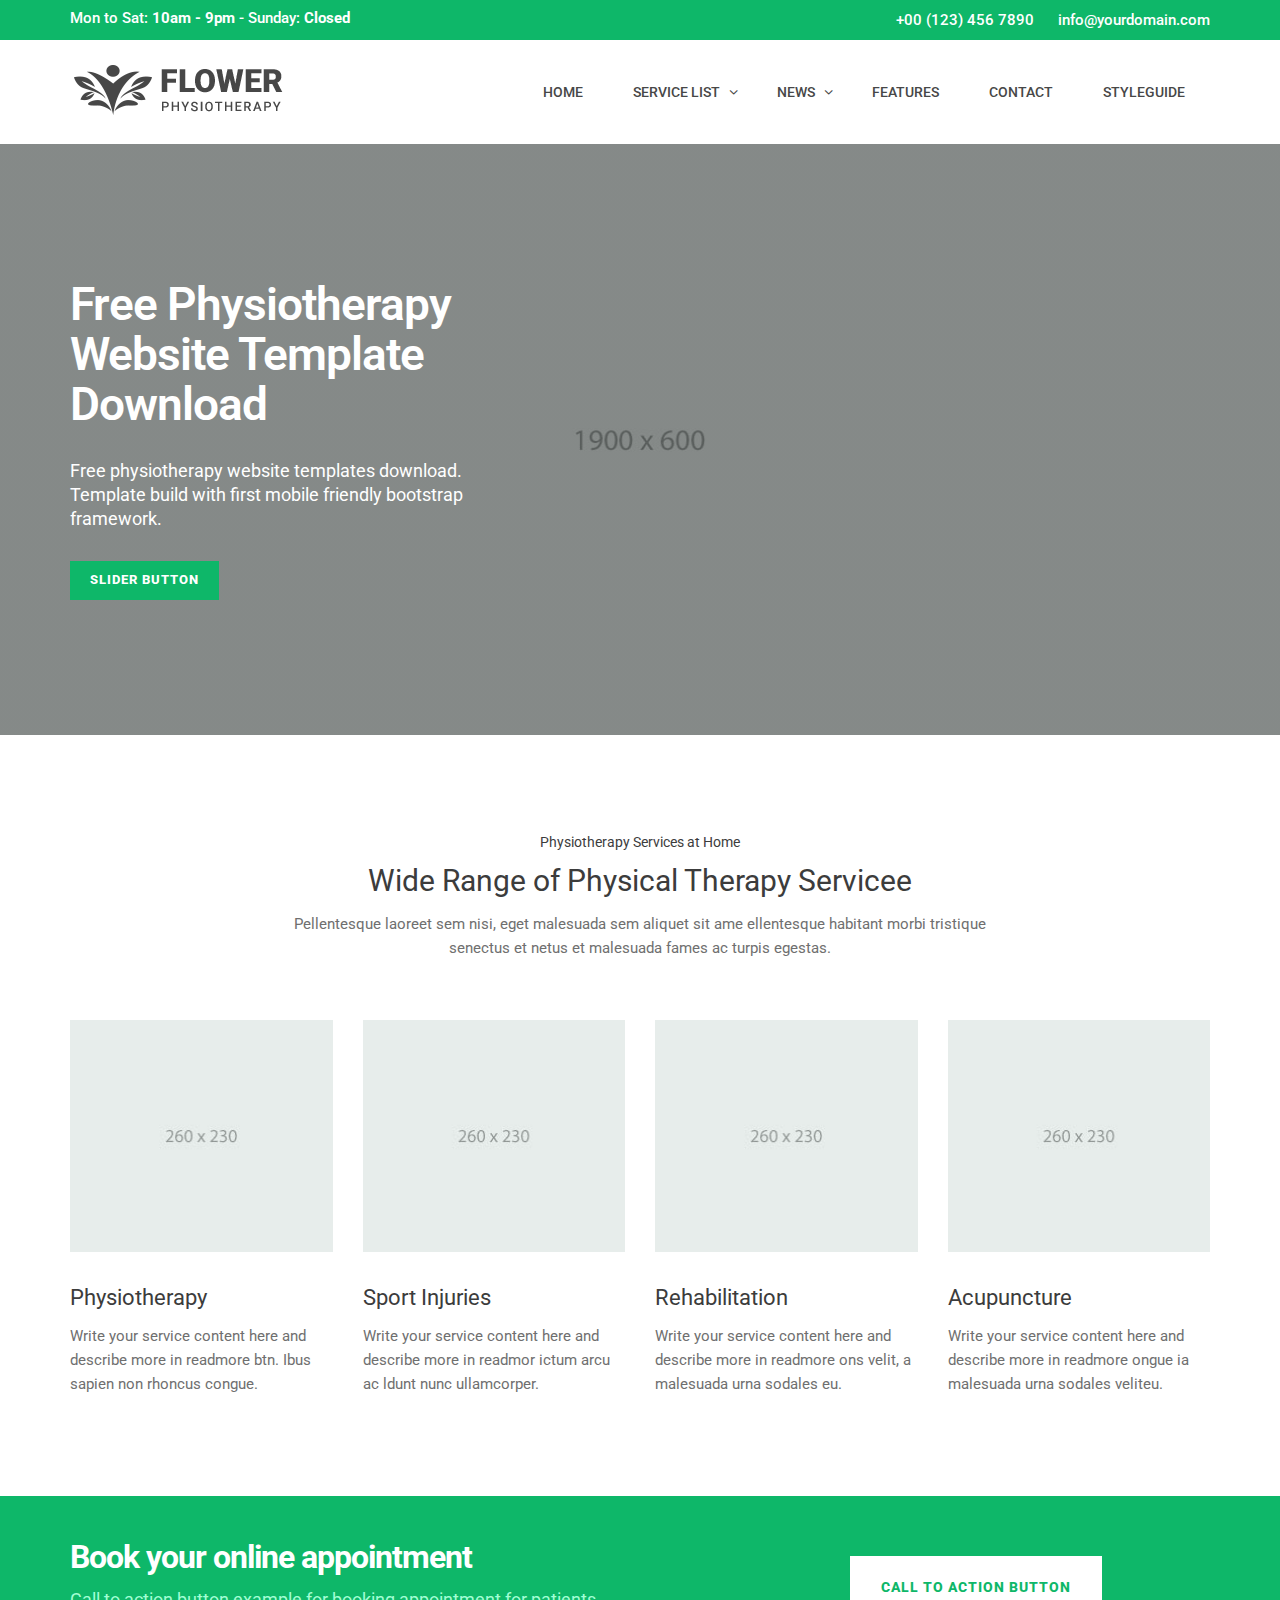
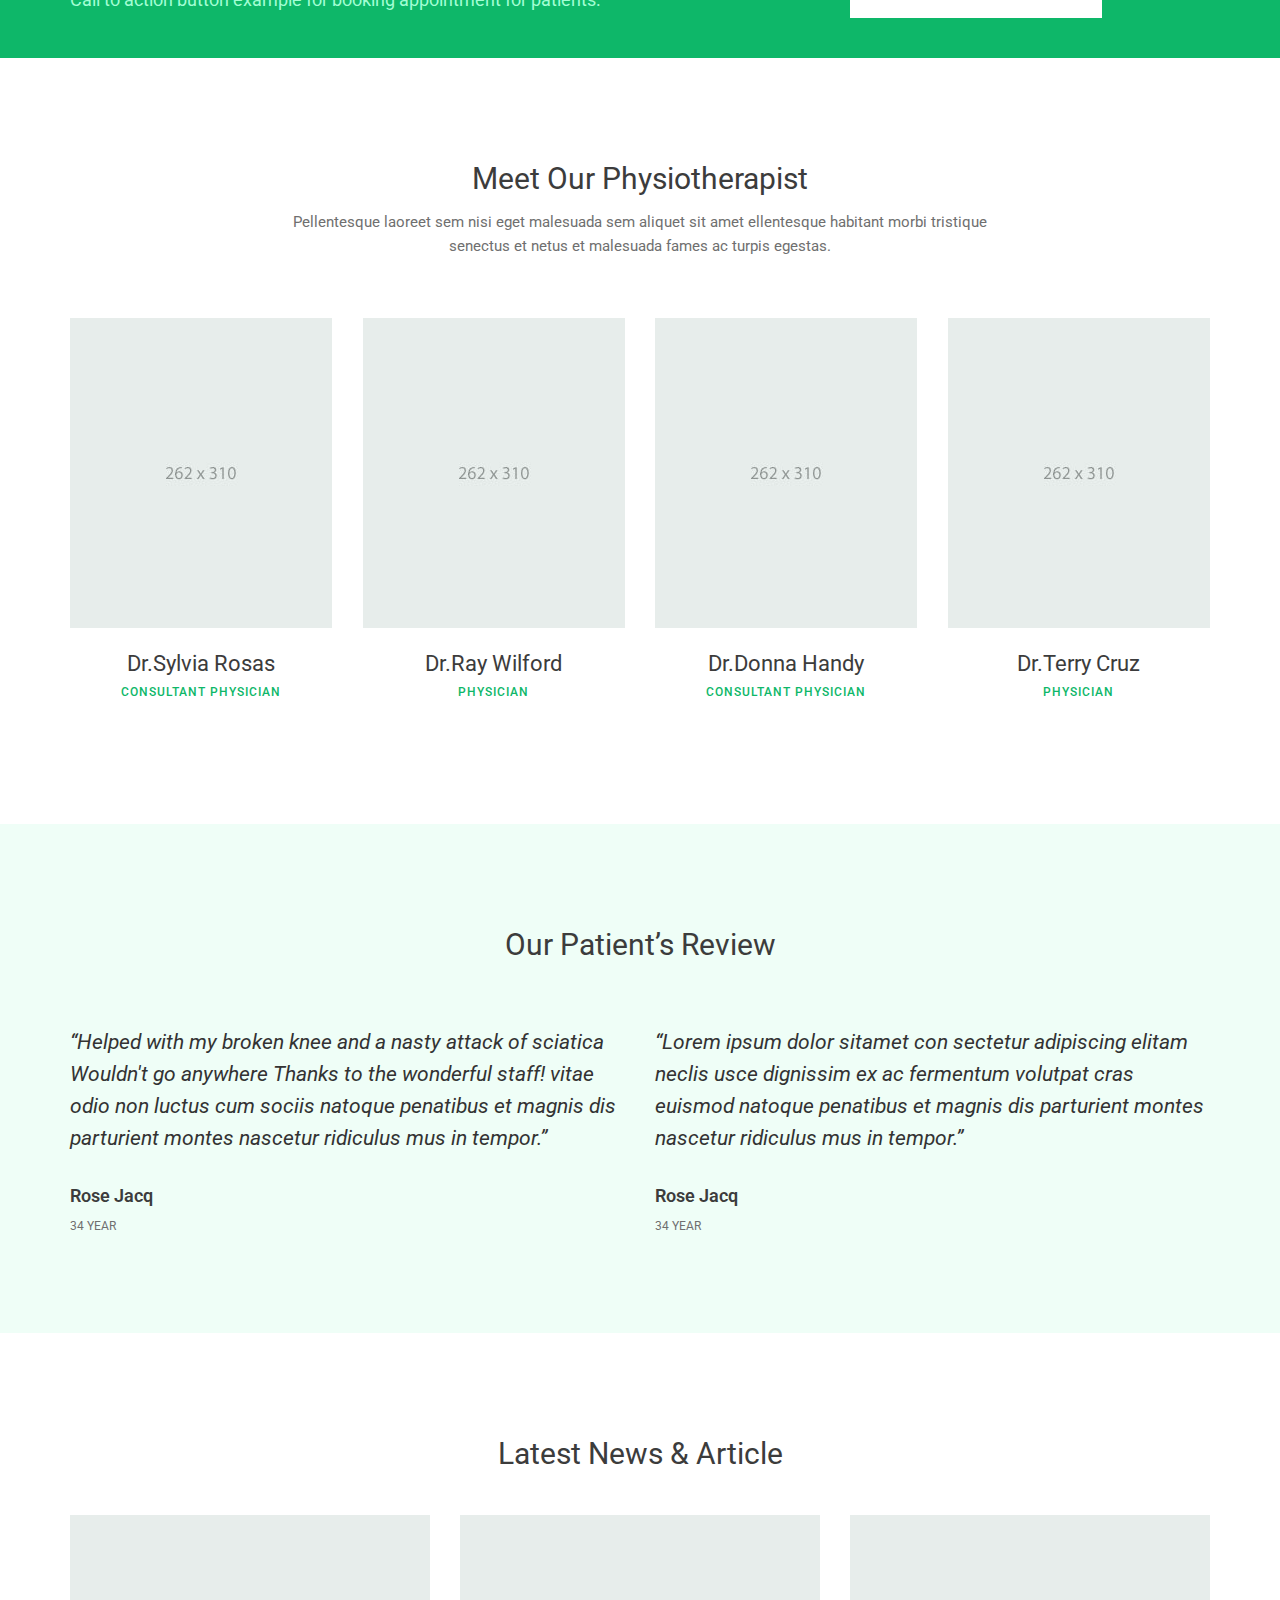
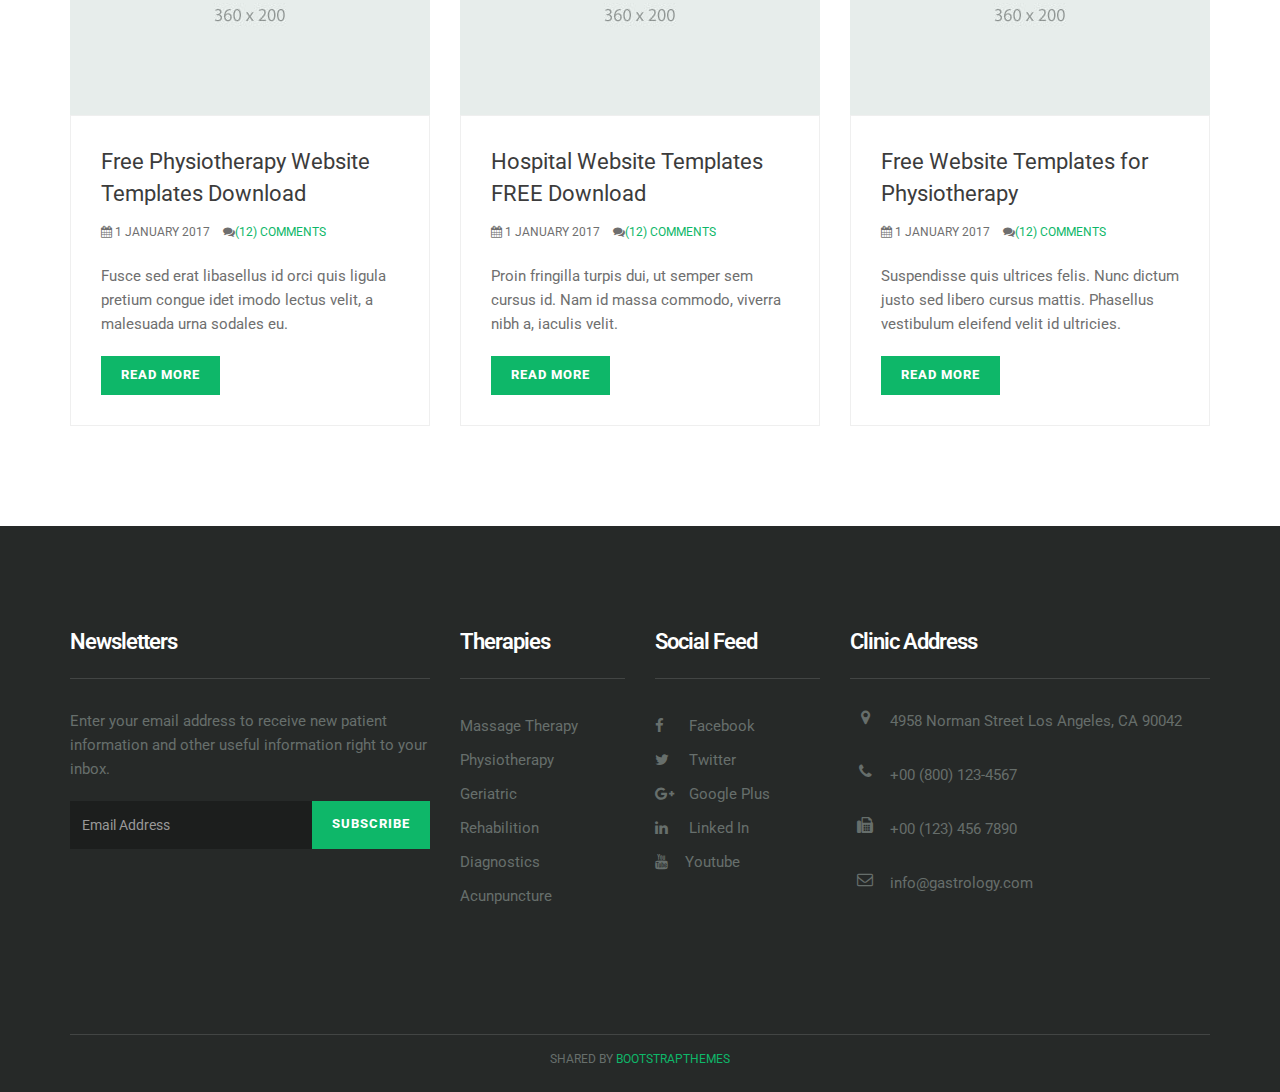
==== index.html @ da72322b "Initial commit" ====
<!DOCTYPE html>
<html lang="en">

<head>
    <meta charset="utf-8">
    <meta http-equiv="X-UA-Compatible" content="IE=edge">
    <meta name="viewport" content="width=device-width, initial-scale=1">
    <!-- The above 3 meta tags *must* come first in the head; any other head content must come *after* these tags -->
    <meta name="description" content="Flower is free physiotherapy website template that perfectly designed for therapy center, physical therapy program courses, physiotherapy clinic and physician.">
    <meta name="keywords" content="best free website templates, html5 template, free responsive website templates,website layout,html5 website templates,template for website design, medical HTML5 templates">
    <title>Flower | Free Physiotherapy Website Template Download</title>
    <!-- Bootstrap -->
    <link href="css/bootstrap.min.css" rel="stylesheet">
    <!-- Google Fonts -->
    <link href="https://fonts.googleapis.com/css?family=Roboto:300,300i,400,400i,500,500i,700,700i" rel="stylesheet">
    <!-- Font Awesome -->
    <link href="css/font-awesome.min.css" rel="stylesheet">
    <!-- Style -->
    <link href="css/style.css" rel="stylesheet">
    <!-- HTML5 shim and Respond.js for IE8 support of HTML5 elements and media queries -->
    <!-- WARNING: Respond.js doesn't work if you view the page via file:// -->
    <!--[if lt IE 9]>
      <script src="https://oss.maxcdn.com/html5shiv/3.7.3/html5shiv.min.js"></script>
      <script src="https://oss.maxcdn.com/respond/1.4.2/respond.min.js"></script>
    <![endif]-->
</head>
 

<body>
    <div class="header-top">
        <!-- header-top-->
        <div class="container">
            <div class="row">
                <div class="col-lg-4 col-md-4 col-sm-4 col-xs-12">
                    <span class="text-block time-block">  
                                <span class="time-text">Mon to Sat: <strong>10am - 9pm</strong> - Sunday: <strong>Closed</strong></span>
                    </span>
                </div>
                <div class="col-lg-8 col-md-8 col-sm-8  col-xs-12">
                    <div class="top-text">
                        <span class="text-block call-block"> 
                               <span class="call-no">+00 (123) 456 7890</span>
                        </span>
                        <span class="text-block mail-block hidden-xs hidden-sm">  
                                <span class="mail-text">info@yourdomain.com</span>
                        </span>
                    </div>
                </div>
            </div>
        </div>
    </div>
    <div class="header">
        <div class="container">
            <div class="row">
                <div class="col-lg-4 col-md-4 col-sm-12 col-xs-12">
                    <a href="#"><img src="images/logo.png" alt=""></a>
                </div>
                <div class="col-lg-8 col-md-4 col-sm-12 col-xs-12">
                     <div class="navigation">
                        <div id="navigation">
                            <ul>
                                <li class="active"><a href="index.html" title="Home">Home</a></li>
                               
                                <li class="has-sub"><a href="service-list.html" title="Service List">Service List</a>
                                    <ul>
                                        <li><a href="service-list.html" title="Service List">Service List</a></li>
                                        <li><a href="service-detail.html" title="Service Detail">Service Detail</a></li>
                                    </ul>
                                </li>
                                <li class="has-sub"><a href="blog-default.html" title="Blog">News</a>
                                    <ul>
                                        <li><a href="blog-default.html" title="Blog" >Blog Default</a></li>
                                        <li><a href="blog-single.html" title="Blog Single" >Blog Single</a></li>
                                    </ul>
                                </li>
                                 <li><a href="#" title="Features">Features</a></li>
                                <li><a href="contact.html" title="Contact Us">Contact</a> </li>
                                <li><a href="styleguide.html" title="Styleguide">styleguide</a> </li>
                            </ul>
                        </div>
                    </div>

                </div>
            </div>
        </div>
    </div>
    <div class="hero-section">
        <div class="container">
            <div class="row">
                <div class="col-md-5">
                    <h1 class="hero-title">Free Physiotherapy Website Template Download</h1>
                    <p class="hero-text">Free physiotherapy website templates download. Template build with first mobile friendly bootstrap framework.
                    </p>
                    <a href="#" class="btn btn-default">Slider Button</a>
                </div>
            </div>
        </div>
    </div>
    <div class="space-medium">
        <div class="container">
            <div class="row">
                <div class="col-md-offset-2 col-md-8">
                    <div class="mb60 text-center section-title">
                        <!-- section title start-->
                        <h5>Physiotherapy Services at Home</h5>
                        <h1>Wide Range of Physical Therapy Servicee</h1>
                        <p>Pellentesque laoreet sem nisi, eget malesuada sem aliquet sit ame ellentesque habitant morbi tristique senectus et netus et malesuada fames ac turpis egestas.</p>
                    </div>
                    <!-- /.section title start-->
                </div>
            </div>
            <div class="row">
                <div class="col-lg-3 col-md-3 col-sm-6 col-xs-12">
                    <div class="service-block">
                        <!-- service block -->
                        <div class="service-img mb20">
                            <!-- service img -->
                            <a href="#"><img src="images/service-1.jpg" alt="" class="img-responsive"></a>
                        </div>
                        <!-- service img -->
                        <div class="service-content">
                            <!-- service content -->
                            <h2><a href="#" class="title">Physiotherapy</a></h2>
                            <p>Write your service content here and describe more in readmore btn. Ibus sapien non rhoncus congue.</p>
                        </div>
                        <!-- service content -->
                    </div>
                    <!-- /.service block -->
                </div>
                <div class="col-lg-3 col-md-3 col-sm-6 col-xs-12">
                    <div class="service-block">
                        <!-- service block -->
                        <div class="service-img mb20">
                            <!-- service img -->
                            <a href="#"><img src="images/service-2.jpg" alt="" class="img-responsive"></a>
                        </div>
                        <!-- service img -->
                        <div class="service-content">
                            <!-- service content -->
                            <h2><a href="#" class="title">Sport Injuries</a></h2>
                            <p>Write your service content here and describe more in readmor ictum arcu ac ldunt nunc ullamcorper. </p>
                        </div>
                        <!-- service content -->
                    </div>
                    <!-- /.service block -->
                </div>
                <div class="col-lg-3 col-md-3 col-sm-6 col-xs-12">
                    <div class="service-block">
                        <!-- service block -->
                        <div class="service-img mb20">
                            <!-- service img -->
                            <a href="#"><img src="images/service-3.jpg" alt="" class="img-responsive"></a>
                        </div>
                        <!-- service img -->
                        <div class="service-content">
                            <!-- service content -->
                            <h2><a href="#" class="title">Rehabilitation</a></h2>
                            <p>Write your service content here and describe more in readmore ons velit, a malesuada urna sodales eu.</p>
                        </div>
                        <!-- service content -->
                    </div>
                    <!-- /.service block -->
                </div>
                <div class="col-lg-3 col-md-3 col-sm-6 col-xs-12">
                    <div class="service-block">
                        <!-- service block -->
                        <div class="service-img mb20">
                            <!-- service img -->
                            <a href="#"><img src="images/service-4.jpg" alt="" class="img-responsive"></a>
                        </div>
                        <!-- service img -->
                        <div class="service-content">
                            <!-- service content -->
                            <h2><a href="#" class="title">Acupuncture</a></h2>
                            <p>Write your service content here and describe more in readmore ongue ia malesuada urna sodales veliteu.</p>
                        </div>
                        <!-- service content -->
                    </div>
                    <!-- /.service block -->
                </div>
            </div>
        </div>
    </div>
    <div class="space-small bg-primary">
        <!-- call to action -->
        <div class="container">
            <div class="row">
                <div class="col-lg-8 col-sm-8 col-md-8 col-xs-12">
                    <h1 class="cta-title">Book your online appointment</h1>
                    <p class="cta-text"> Call to action button example for booking appointment for patients.</p>
                </div>
                <div class="col-lg-4 col-sm-4 col-md-4 col-xs-12">
                    <a href="#" class="btn btn-white btn-lg mt20">Call to action Button</a>
                </div>
            </div>
        </div>
    </div>
    <!-- /.call to action -->
    <div class="space-medium">
        <div class="container">
            <div class="row">
                <div class="col-lg-offset-2 col-lg-8 col-md-offset-2 col-md-8 col-sm-12 col-xs-12">
                    <div class="section-title mb60 text-center">
                        <!-- section title start-->
                        <h1>Meet Our Physiotherapist</h1>
                        <p>Pellentesque laoreet sem nisi eget malesuada sem aliquet sit amet ellentesque habitant morbi tristique senectus et netus et malesuada fames ac turpis egestas.</p>
                    </div>
                    <!-- /.section title end-->
                </div>
            </div>
            <div class="row">
                <div class="col-lg-3 col-sm-3 col-sm-6 col-xs-12">
                    <div class="team-block">
                        <!-- team block start-->
                        <div class="team-img"><img src="images/team-1.jpg"></div>
                        <div class="team-content">
                            <h2 class="team-title">Dr.Sylvia Rosas</h2>
                            <div class="team-meta"><span class="team-designation">Consultant Physician</span></div>
                        </div>
                    </div>
                    <!-- team block end -->
                </div>
                <div class="col-lg-3 col-sm-3 col-sm-6 col-xs-12">
                    <div class="team-block">
                        <!-- team block start-->
                        <div class="team-img"><img src="images/team-2.jpg"></div>
                        <div class="team-content">
                            <h2 class="team-title">Dr.Ray Wilford</h2>
                            <div class="team-meta"><span class="team-designation">Physician</span></div>
                        </div>
                    </div>
                    <!-- team block end -->
                </div>
                <div class="col-lg-3 col-sm-3 col-sm-6 col-xs-12">
                    <div class="team-block">
                        <!-- team block start-->
                        <div class="team-img"><img src="images/team-3.jpg"></div>
                        <div class="team-content">
                            <h2 class="team-title">Dr.Donna Handy</h2>
                            <div class="team-meta"><span class="team-designation">Consultant Physician</span></div>
                        </div>
                    </div>
                    <!-- team block end -->
                </div>
                <div class="col-lg-3 col-sm-3 col-sm-6 col-xs-12">
                    <div class="team-block">
                        <!-- team block start-->
                        <div class="team-img"><img src="images/team-4.jpg"></div>
                        <div class="team-content">
                            <h2 class="team-title">Dr.Terry Cruz</h2>
                            <div class="team-meta"><span class="team-designation">Physician</span></div>
                        </div>
                    </div>
                    <!-- team block end -->
                </div>
            </div>
        </div>
    </div>
    <div class="space-medium bg-default">
        <div class="container">
            <div class="row">
                <div class="col-lg-offset-2 col-lg-8 col-md-offset-2 col-md-8 col-sm-12 col-xs-12">
                    <div class="section-title mb60 text-center">
                        <!-- section title start-->
                        <h1>Our Patient’s Review</h1>
                    </div>
                    <!-- /.section title start-->
                </div>
            </div>
            <div class="row">
                <div class="col-lg-6 col-md-6 col-sm-6 col-xs-12">
                    <div class="testimonial-block">
                        <!-- testimonial block -->
                        <div class="testimonial-content">
                            <p class="testimonial-text">“Helped with my broken knee and a nasty attack of sciatica Wouldn't go anywhere Thanks to the wonderful staff! vitae odio non luctus cum sociis natoque penatibus et magnis dis parturient montes nascetur ridiculus mus in tempor.”</p>
                        </div>
                        <div class="testimonial-info">
                            <h4 class="testimonial-name">Rose Jacq</h4>
                            <span class="testimonial-meta">34 Year</span>
                        </div>
                    </div>
                    <!--/. testimonial block -->
                </div>
                <div class="col-lg-6 col-md-6 col-sm-6 col-xs-12">
                    <div class="testimonial-block">
                        <!-- testimonial block -->
                        <div class="testimonial-content">
                            <p class="testimonial-text">“Lorem ipsum dolor sitamet con sectetur adipiscing elitam neclis usce dignissim ex ac fermentum volutpat cras euismod natoque penatibus et magnis dis parturient montes nascetur ridiculus mus in tempor.”</p>
                        </div>
                        <div class="testimonial-info">
                            <h4 class="testimonial-name">Rose Jacq</h4>
                            <span class="testimonial-meta">34 Year</span>
                        </div>
                    </div>
                    <!--/. testimonial block -->
                </div>
            </div>
        </div>
    </div>
    <div class="space-medium">
        <div class="container">
            <div class="row">
                <div class="col-lg-offset-2 col-lg-8 col-md-offset-2 col-md-8 col-sm-12 col-xs-12">
                    <div class="section-title mb40 text-center">
                        <!-- section title start-->
                        <h1>Latest News &amp; Article</h1>
                    </div>
                    <!-- /.section title start-->
                </div>
            </div>
            <div class="row">
                <div class="col-lg-4 col-md-4 col-sm-6 col-xs-12">
                    <div class="post-block">
                        <!-- post block -->
                        <div class="post-img">
                            <a href="#"><img src="images/post-img.jpg" alt="" class="img-responsive"></a>
                        </div>
                        <div class="post-content">
                            <h2><a href="#" class="title"> Free Physiotherapy Website Templates Download</a></h2>
                            <p class="meta"> <span class="meta-date"><i class="fa fa-calendar"></i> 1 January 2017</span> <span class="meta-comment"><i class="fa fa-comments"></i><a href="#">(12) Comments</a></span> </p>
                            <p>Fusce sed erat libasellus id orci quis ligula pretium congue idet imodo lectus velit, a malesuada urna sodales eu.</p>
                            <a href="#" class="btn btn-default">Read More</a> </div>
                    </div>
                    <!-- /.post block -->
                </div>
                <div class="col-lg-4 col-md-4 col-sm-6 col-xs-12">
                    <div class="post-block">
                        <!-- post block -->
                        <div class="post-img">
                            <a href="#"><img src="images/post-img-1.jpg" alt="" class="img-responsive"></a>
                        </div>
                        <div class="post-content">
                            <h2><a href="#" class="title"> Hospital Website Templates FREE Download</a></h2>
                            <p class="meta"> <span class="meta-date"><i class="fa fa-calendar"></i> 1 January 2017</span> <span class="meta-comment"><i class="fa fa-comments"></i><a href="#">(12) Comments</a></span> </p>
                            <p>Proin fringilla turpis dui, ut semper sem cursus id. Nam id massa commodo, viverra nibh a, iaculis velit.</p>
                            <a href="#" class="btn btn-default">Read More</a> </div>
                    </div>
                    <!-- /.post block -->
                </div>
                <div class="col-lg-4 col-md-4 col-sm-6 col-xs-12">
                    <div class="post-block">
                        <!-- post block -->
                        <div class="post-img">
                            <a href="#"><img src="images/post-img-2.jpg" alt="" class="img-responsive"></a>
                        </div>
                        <div class="post-content">
                            <h2><a href="#" class="title"> Free Website Templates for Physiotherapy</a></h2>
                            <p class="meta"> <span class="meta-date"><i class="fa fa-calendar"></i> 1 January 2017</span> <span class="meta-comment"><i class="fa fa-comments"></i><a href="#">(12) Comments</a></span> </p>
                            <p>Suspendisse quis ultrices felis. Nunc dictum justo sed libero cursus mattis. Phasellus vestibulum eleifend velit id ultricies.
                            </p>
                            <a href="#" class="btn btn-default">Read More</a> </div>
                    </div>
                    <!-- /.post block -->
                </div>
            </div>
        </div>
    </div>
    <div class="footer">
        <div class="container">
            <div class="row">
                <div class="col-lg-4 col-md-4 col-sm-6 col-xs-12">
                    <div class="footer-widget widget-newsletter">
                        <h2 class="widget-title">Newsletters</h2>
                        <p>Enter your email address to receive new patient information and other useful information right to your inbox.</p>
                        <div class="input-group">
                            <input type="text" class="form-control" placeholder="Email Address">
                            <span class="input-group-btn">
                            <button class="btn btn-default" type="button">Subscribe</button>
                           </span>
                        </div>
                        <!-- /input-group -->
                    </div>
                </div>
                <div class="col-lg-2 col-md-3 col-sm-2 col-xs-12">
                    <div class="footer-widget">
                        <h2 class="widget-title">Therapies</h2>
                        <ul class="listnone">
                            <li><a href="#">Massage Therapy  </a></li>
                            <li><a href="#">Physiotherapy</a></li>
                            <li><a href="#">Geriatric</a></li>
                            <li><a href="#">Rehabilition</a></li>
                            <li><a href="#">Diagnostics</a></li>
                            <li><a href="#">Acunpuncture</a></li>
                        </ul>
                    </div>
                </div>
                <div class="col-lg-2 col-md-2 col-sm-2 col-xs-12">
                    <div class="footer-widget footer-social">
                        <h2 class="widget-title">Social Feed</h2>
                        <ul class="listnone">
                            <li><a href="#"> <i class="fa fa-facebook"></i> Facebook  </a></li>
                            <li><a href="#"><i class="fa fa-twitter"></i> Twitter</a></li>
                            <li><a href="#"><i class="fa fa-google-plus"></i> Google Plus</a></li>
                            <li><a href="#"><i class="fa fa-linkedin"></i> Linked In</a></li>
                            <li><a href="#"> <i class="fa fa-youtube"></i>Youtube</a></li>
                           
                        </ul>
                    </div>
                </div>
                <div class="col-lg-4 col-md-2 col-sm-2 col-xs-12">
                    <div class="footer-widget footer-social">
                        <h2 class="widget-title">Clinic Address</h2>
                        <ul class="listnone contact">
                            <li><i class="fa fa-map-marker"></i> 4958 Norman Street Los Angeles, CA 90042
                            </li>
                            <li><i class="fa fa-phone"></i> +00 (800) 123-4567</li>
                            <li><i class="fa fa-fax"></i> +00 (123) 456 7890</li>
                            <li><i class="fa fa-envelope-o"></i> info@gastrology.com</li>
                        </ul>
                    </div>
                </div>


            </div>
        </div>


    </div>
     <div class="tiny-footer">
        <div class="container">
          <div class="row">
            <div class="col-lg-12 col-md-12 col-sm-12 col-xs-12">
                <div class="copyright-content">
                 Shared by <i class="fa fa-love"></i><a href="https://bootstrapthemes.co">BootstrapThemes</a>
                </div>
              </div>
            </div>
          </div>
        </div>
    <!-- jQuery (necessary for Bootstrap's JavaScript plugins) -->
    <script src="js/jquery.min.js"></script>
    <!-- Include all compiled plugins (below), or include individual files as needed -->
    <script src="js/bootstrap.min.js"></script>
    <script src="js/menumaker.js"></script>
 

    <script src="js/jquery.sticky.js"></script>
    <script src="js/sticky-header.js"></script>
</body>

</html>
---- css/style.css ----
@charset "UTF-8";

/* CSS Document */

/*------------------------------------------------------------------

Template Name:      Free Physiotherapy Website Template Download
Version:            1.0.0
Created Date:       30/03/2017 
Author:             Jitu Chauhan 

------------------------------------------------------------------
[CSS Table of contents]

1.  Body / Typography 
2.  Form Elements
3.  Buttons
4.  General / Elements
        4.1 Section space
        4.2 Margin space
        4.3 Padding space
        4.4 Background color
        4.5 Features
        4.7 Call to actions
        4.8 Img hover effect
        4.9 Icon
        -----------------------
5. Header / Navigations
        5.1 Header Regular
        5.2 Header Transparent
        5.3 Navigation Regular
        5.4 Page Header

        -----------------------
6. Slider
        6.1 Slider
        -----------------------
7. Content
8. Footers
9. Pages
    9.1  Service
    9.2  Service Single / sidebar with sidenav
    9.3  Testimonial
    9.4  Contact us
    9.5  Styleguide
    ------------------------------------
10.Blog
    10.1 Blog Default
    10.2 Blog Single
    ------------------------------------
11.Sidebar
    11.1 Widget
    ------------------------------------

13. Media Queries

------------------------------------------------------------------*/

/*-----------------------------------
    1. Body / Typography 
-----------------------------------*/

body { -webkit-font-smoothing: antialiased; text-rendering: optimizeLegibility; font-size: 15px; background-color: #fff; color: #6f6f6f; font-family: 'Roboto', sans-serif; line-height: 24px; }
h1, h2, h3, h4, h5, h6 { margin: 0; padding: 0; margin-bottom: 10px; color: #3c3c3c; font-weight: 400; font-family: 'Roboto', sans-serif; }
h1 { font-size: 30px; line-height: 42px; }
h1.heading-line:after { display: block; position: relative; left: 0; border-radius: 3px; content: " "; border-bottom: 3px solid #e4e0d8; width: 30px; padding-bottom: 30px; }
h2 { font-size: 22px; line-height: 32px; }
h3 { font-size: 18px; }
h4 { font-size: 16px; line-height: 24px; margin-bottom: 10px; }
h5 { font-size: 14px; }
h6 { font-size: 12px; }
p { margin: 0 0 20px; }
p:last-child { margin-bottom: 0px; }
ul, ol { margin: 0; }
ul li, ol li { }
a { color: #0eb769; text-decoration: none; -webkit-transition: all 0.3s; -moz-transition: all 0.3s; transition: all 0.3s; }
a:focus, a:hover { text-decoration: none; color: #019852; }
strong { }
.listnone { list-style: none; padding: 0px; }
.lead { font-size: 21px; color: #3c3c3c; font-weight: 400; }
.italic { font-style: italic; }
.small-text { color: #b4b1ac; font-size: 12px; }
.text-caps { text-transform: uppercase; letter-spacing: 2px; }
::selection { background: #ffecb3; color: #333; }
h3 small { font-weight: 400; line-height: 1; color: #0eb769; font-size: 14px; }
.bdr-btm { border-bottom: 1px solid #f1f3f8; margin-bottom: 30px; }
hr { margin-top: 20px; margin-bottom: 20px; border: 0; border-top: 1px solid #f1f3f8; }
blockquote { padding: 10px 20px; margin: 0px; font-size: 21px; line-height: 32px; color: #3c3c3c; font-style: italic; border-left: 5px solid #0eb769; }

/*-------------- align ------------*/

/* =WordPress Core
-------------------------------------------------------------- */

.alignnone { margin: 5px 20px 20px 0; }
.aligncenter, div.aligncenter { display: block; margin: 5px auto 5px auto; }
.alignright { float: right; margin: 0px 0 30px 30px; width: 100%;}
.alignleft { float: left; margin: 0px 30px 0px 0; width: 100%; }
a img.alignright { float: right; margin: 0px 0 30px 30px; }
a img.alignnone { margin: 5px 20px 20px 0; }
a img.alignleft { float: left; margin: 5px 20px 20px 0; }
a img.aligncenter { display: block; margin-left: auto; margin-right: auto; }
.wp-caption { background: #fff; border: 1px solid #f0f0f0; max-width: 96%;    /* Image does not overflow the content area */ padding: 5px 3px 10px; text-align: center; }
.wp-caption.alignnone { margin: 5px 20px 20px 0; }
.wp-caption.alignleft { margin: 5px 20px 20px 0; }
.wp-caption.alignright { margin: 5px 0 20px 20px; }
.wp-caption img { border: 0 none; height: auto; margin: 0; max-width: 98.5%; padding: 0; width: auto; }
.wp-caption p.wp-caption-text { font-size: 11px; line-height: 17px; margin: 0; padding: 0 4px 5px; }

/*-----------------------------------
    2. Form css 
-----------------------------------*/
label { }
.control-label { color: #474747; font-weight: 700; font-size: 12px; text-transform: uppercase; }
.form-control { width: 100%; height: 50px; padding: 6px 12px; font-size: 16px; line-height: 1.42857143; color: #333; background-color: #fff; border: 1px solid #dbe7e1; background-image: none; border-radius: 0px; -webkit-box-shadow: inset 0 0px 0px rgba(255, 255, 255, .075); box-shadow: inset 3px 3px 3px rgba(255, 255, 255, .075); margin-bottom: 15px; }
.form-control:focus { border-color: #c8d8d0; outline: 0; -webkit-box-shadow: inset 0 1px 1px rgba(255, 255, 255, .075), 0 0 8px rgba(255, 255, 255, .6); box-shadow: inset 0 3px 3px rgba(255, 255, 255, .075), 0 0 8px rgba(235, 237, 238, .6); background-color: #f4faf7; }
.textarea.form-control { background-color: #f6f8f9; height: auto; }
.required { }
.form-news-letter .form-control { float: left; width: 75%; margin-right: 10px; }
.form-group { margin-bottom: 10px; }
.get-in-touch { }
.get-in-touch .form-control { margin-bottom: 10px; }

/*-----------------------------------
    3. Buttons 
-----------------------------------*/
.btn { display: inline-block; padding: 10px 20px; margin-bottom: 0; font-size: 13px; font-weight: 800; letter-spacing: 1px; line-height: 1.42857143; text-align: center; border: none; text-transform: uppercase; border-radius: 0px; }
.btn-default { color: #fff; background-color: #0eb769; }
.btn-default:hover { color: #fff; background-color: #019852; border-color: #019852; }
.btn-default.focus, .btn-default:focus { color: #fff; background-color: #019852; border-color: #019852; }
.btn-primary { background-color: #474747; color: #fff; }
.btn-primary:hover { background-color: #333; color: #fff; }
.btn-primary.focus, .btn-primary:focus { }
.btn-white { color: #0eb769; background-color: #fff; border: 1px solid #fff; }
.btn-white:hover { background-color: #019852; border-color: #019852; color: #fff; }
.btn-white.focus, .btn-white:focus { background-color: #019852; border-color: #019852; color: #fff; }
.btn-link { color: #98989c; text-transform: uppercase; font-size: 12px; font-weight: 700; letter-spacing: 2px; border-bottom: 1px solid #98989c; padding-bottom: 2px; }
.btn-link:hover { color: #0eb769; font-weight: 700; text-decoration: none; border-bottom: 1px solid #0eb769; }
.btn-lg { font-size: 14px; padding: 20px 30px; }
.btn-sm { font-size: 12px; padding: 5px 10px; }
.btn-xs { font-size: 12px; padding: 5px 7px; }

/*-----------------------------------
    4. General / Elements 
-----------------------------------*/

/*----------------------- 
    4.1 Section space :
-------------------------*/

/*Note: Section space help to create top bottom space;*/

.space-small { padding-top: 40px; padding-bottom: 40px; }
.space-medium { padding-top: 100px; padding-bottom: 100px; }
.space-large { padding-top: 120px; padding-bottom: 120px; }
.space-ex-large { padding-top: 140px; padding-bottom: 140px; }

/*----------------------
   4.2 Margin Space
-----------------------*/
.mb0 { margin-bottom: 0px; }
.mb10 { margin-bottom: 10px; }
.mb20 { margin-bottom: 20px; }
.mb30 { margin-bottom: 30px; }
.mb35 { margin-bottom: 35px; }
.mb40 { margin-bottom: 40px; }
.mb60 { margin-bottom: 60px; }
.mb80 { margin-bottom: 80px; }
.mb100 { margin-bottom: 100px; }
.mt0 { margin-top: 0px; }
.mt10 { margin-top: 10px; }
.mt20 { margin-top: 20px; }
.mt30 { margin-top: 30px; }
.mt40 { margin-top: 40px; }
.mt60 { margin-top: 60px; }
.mt70 { margin-top: 70px; }
.mt80 { margin-top: 80px; }
.mt100 { margin-top: 100px; }

/*----- less margin space from top --*/
.mt-20 { margin-top: -20px; }
.mt-40 { margin-top: -40px; }
.mt-60 { margin-top: -60px; }
.mt-80 { margin-top: -80px; }

/*-----------------------
   4.3 Padding space
-------------------------*/
.nopadding { padding: 0px; }
.nopr { padding-right: 0px; }
.nopl { padding-left: 0px; }
.pinside10 { padding: 10px; }
.pinside20 { padding: 20px; }
.pinside30 { padding: 30px; }
.pinside40 { padding: 40px; }
.pinside50 { padding: 50px; }
.pinside60 { padding: 60px; }
.pinside80 { padding: 80px; }
.pinside130 { padding: 130px; }
.pdt10 { padding-top: 10px; }
.pdt20 { padding-top: 20px; }
.pdt30 { padding-top: 30px; }
.pdt40 { padding-top: 40px; }
.pdt60 { padding-top: 60px; }
.pdt80 { padding-top: 80px; }
.pdb10 { padding-bottom: 10px; }
.pdb20 { padding-bottom: 20px; }
.pdb30 { padding-bottom: 30px; }
.pdb40 { padding-bottom: 40px; }
.pdb60 { padding-bottom: 60px; }
.pdb80 { padding-bottom: 80px; }
.pdl10 { padding-left: 10px; }
.pdl20 { padding-left: 20px; }
.pdl30 { padding-left: 30px; }
.pdl40 { padding-left: 40px; }
.pdl60 { padding-left: 60px; }
.pdl80 { padding-left: 80px; }
.pdr10 { padding-right: 10px; }
.pdr20 { padding-right: 20px; }
.pdr30 { padding-right: 30px; }
.pdr40 { padding-right: 40px; }
.pdr60 { padding-right: 60px; }
.pdr80 { padding-right: 80px; }

/*--------------------------------
4.4 Background & Block color 
----------------------------------*/
.bg-light { background-color: #f6f3ec; }
.bg-primary { background-color: #0eb769; }
.bg-default { background-color: #effef7; }
.bg-white { background-color: #fff; }
.outline { border: 1px solid #e5e7ec; }
.section-title { }
.title { color: #3c3c3c; }
.text-white { color: #fff; }
.primary-sidebar { }
.secondary-sidebar { }

/*--------------------------------
4.5 Features Block 
----------------------------------*/
.feature { }
.feature-icon { margin-bottom: 20px; }
.feature-left { }
.feature-left .feature-icon { float: left; }
.feature-left .feature-content { padding-left: 80px; }
.feature-center { }
.feature-center .feature-icon { }
.feature-center .feature-content { }
.feature-inner { }
.feature-outline { }
.thumbnail-block { }
.thumbnail-img { }
.thumbnail-content { }
.thumbnail-inner { }
.thumbnail-outline { }

/*----------------- video ---------------*/
.video-section { position: relative; }
.video-img { position: relative; }
.video-img img { width: 100%; }
.video-action { position: absolute; top: 40%; left: 47%; }

/*--------------------------------
4.6 Bullet 
----------------------------------*/
.bullet { position: relative; padding-left: 15px; color: #78807e; line-height: 32px; }
.bullet-double-right li:before { font-family: FontAwesome; display: block; position: absolute; left: 0; width: 13px; font-size: 14px; color: #78807e; content: "\f101"; }

/*--------------------------------
4.7 Call to actions 
----------------------------------*/
.cta-block { }
.cta-title { font-size: 32px; font-weight: 700; letter-spacing: -1px; color: #fff; margin-bottom: 10px; }
.cta-text { font-size: 18px; color: #a2fed4; }
.cta-content { }
.cta-call, .cta-mail { }

/*--------------------------------
4.8 Image Hover Effect 
----------------------------------*/
.imghover { display: block; position: relative; max-width: 100%; }
.imghover::before, .imghover::after { display: block; position: absolute; content: ""; text-align: center; opacity: 0; }
.imghover::before { top: 0; right: 0; bottom: 0; left: 0; }
.imghover::after { top: 50%; left: 50%; width: 50px; height: 50px; line-height: 50px; margin: -25px 0 0 -25px; content: "\f2a8"; font-family: "FontAwesome"; font-size: 36px; }
.imghover:hover::before, .imghover:hover::after { opacity: 1; }
.imghover:hover::before { background: rgba(212, 27, 44, .55); }
.imghover:hover::after { color: #FFFFFF; }
[class^='imghvr-'], [class*=' imghvr-'] { background: rgba(211, 0, 80, .55); }

/*--------------------------------
4.9 Icon 
----------------------------------*/
.icon { }
.icon-1x { font-size: 18px; }

/* default icon size of font*/
.icon-2x { font-size: 38px; }
.icon-4x { font-size: 65px; }
.icon-6x { font-size: 88px; }
.icon-8x { font-size: 108px; }
.icon-default { color: #0eb769; }
.icon-primary { color: #474954; }
.icon-secondary { color: #fff; }
.icon-white { color: #fff; }

/*--------------------------------
5 Header / Navigations 
----------------------------------*/

/*--------------------
    5.1 Header Regular 
   ----------------------*/

.logo { }
.header { background-color: #fff; z-index: 9999; position: relative; padding-top: 20px; padding-bottom: 20px; }
.header-top { background-color: #0eb769; font-size: 15px; padding-top: 11px; padding-bottom: 11px; line-height: 15px; color: #fff; font-weight: 500; }
.top-text { text-align: right; }
.top-text .text-block { padding-left: 20px; color: #fff; line-height: 18px; }
.call-block { }
.call-no { }
.mail-block { }
.mail-text { }
.time-block { }
.time-text { }
.call-block, .mail-block, .time-block { }

/*--------------------------
    5.2 Navigations Regular
   ----------------------------*/
.hero-section { padding-top: 135px; padding-bottom: 135px; background: linear-gradient(rgba(36, 39, 38, 0.5), rgba(36, 39, 38, 0.5)), rgba(36, 39, 38, 0.5) url(../images/hero-img.jpg) no-repeat center; background-size: cover; }
.hero-caption { padding-top: 100px; padding-bottom: 100px; }
.hero-title { font-size: 46px; color: #fff; line-height: 50px; font-weight: 600; margin-bottom: 30px; letter-spacing: -1px; }
.hero-text { font-size: 18px; color: #fff; margin-bottom: 30px; }
.navigation { float: right; }
.is-sticky .header {  -webkit-box-shadow: 0px 2px 6px 0px rgba(230,230,230,1);
-moz-box-shadow: 0px 2px 6px 0px rgba(230,230,230,1);
box-shadow: 0px 2px 6px 0px rgba(230,230,230,1);}
#navigation, #navigation ul, #navigation ul li, #navigation ul li a, #navigation #menu-button { margin: 0; padding: 0; border: 0; list-style: none; line-height: 1; display: block; position: relative; -webkit-box-sizing: border-box; -moz-box-sizing: border-box; box-sizing: border-box; }
#navigation:after, #navigation > ul:after { content: "."; display: block; clear: both; visibility: hidden; line-height: 0; height: 0; }
#navigation #menu-button { display: none; }
#navigation { margin-top: 10px; }
#navigation > ul > li { float: left; }
#navigation.align-center > ul { font-size: 0; text-align: center; }
#navigation.align-center > ul > li { display: inline-block; float: none; }
#navigation.align-center ul ul { text-align: left; }
#navigation.align-right > ul > li { float: right; }
#navigation > ul > li > a { padding: 15px 25px; font-size: 14px; color: #474747; text-decoration: none; font-weight: 500; text-transform: uppercase; }
#navigation > ul > li:hover > a { color: #ffffff; background-color: #0eb769; }
#navigation > ul > li.has-sub > a { padding-right: 32px; }

/*#navigation > ul > li.has-sub > a:after {
 position: absolute;
 top: 22px;
 right: 11px;
 width: 8px;
 height: 2px;
 display: block;
 background: #dddddd;
 content: '';
}*/
#navigation > ul > li.has-sub > a:before { position: absolute; right: 14px; font-family: FontAwesome; content: "\f107"; -webkit-transition: all .25s ease; -moz-transition: all .25s ease; -ms-transition: all .25s ease; -o-transition: all .25s ease; transition: all .25s ease; }

/*#navigation > ul > li.has-sub:hover > a:before {
 top: 23px;
 height: 0;
}*/
#navigation ul ul { position: absolute; left: -9999px; }
#navigation.align-right ul ul { text-align: right; }
#navigation ul ul li { height: 0; -webkit-transition: all .25s ease; -moz-transition: all .25s ease; -ms-transition: all .25s ease; -o-transition: all .25s ease; transition: all .25s ease; }
#navigation li:hover > ul { left: auto; }
#navigation.align-right li:hover > ul { left: auto; right: 0; }
#navigation li:hover > ul > li { height: 47px; }
#navigation ul ul ul { margin-left: 100%; top: 0; }
#navigation.align-right ul ul ul { margin-left: 0; margin-right: 100%; }
#navigation ul ul li a { padding: 16px; width: 170px; font-size: 14px; text-decoration: none; color: #fff; font-weight: 500; background: #0eb769; text-transform: uppercase; border-bottom: 2px solid #069c57; }
#navigation ul ul li:last-child > a, #navigation ul ul li.last-item > a { border-bottom: 0; }
#navigation ul ul li:hover > a, #navigation ul ul li a:hover { color: #ffffff; background-color: #0eb769; }
#navigation ul ul li.has-sub > a:after { position: absolute; top: 16px; right: 11px; width: 8px; height: 2px; display: block; background: #dddddd; content: ''; }
#navigation.align-right ul ul li.has-sub > a:after { right: auto; left: 11px; }
#navigation ul ul li.has-sub > a:before { position: absolute; top: 13px; right: 14px; display: block; width: 2px; height: 8px; background: #dddddd; content: ''; -webkit-transition: all .25s ease; -moz-transition: all .25s ease; -ms-transition: all .25s ease; -o-transition: all .25s ease; transition: all .25s ease; }
#navigation.align-right ul ul li.has-sub > a:before { right: auto; left: 14px; }
#navigation ul ul > li.has-sub:hover > a:before { top: 17px; height: 0; }
#navigation.small-screen { width: 100%; }
#navigation.small-screen ul { width: 100%; display: none; }
#navigation.small-screen.align-center > ul { text-align: left; }
#navigation.small-screen ul li { width: 100%; border-top: 1px solid #474747; }
#navigation.small-screen ul ul li, #navigation.small-screen li:hover > ul > li { height: auto; }
#navigation.small-screen ul li a, #navigation.small-screen ul ul li a { width: 100%; border-bottom: 0; padding: 20px 15px; }
#navigation.small-screen > ul > li { float: none; }
#navigation.small-screen ul ul li a { padding-left: 25px; }
#navigation.small-screen ul ul ul li a { padding-left: 35px; }
#navigation.small-screen ul ul li a { color: #474747; background: none; }
#navigation.small-screen ul ul li:hover > a, #navigation.small-screen ul ul li.active > a { color: #474747; }
#navigation.small-screen ul ul, #navigation.small-screen ul ul ul, #navigation.small-screen.align-right ul ul { position: relative; left: 0; width: 100%; margin: 0; text-align: left; }
#navigation.small-screen > ul > li.has-sub > a:after, #navigation.small-screen > ul > li.has-sub > a:before, #navigation.small-screen ul ul > li.has-sub > a:after, #navigation.small-screen ul ul > li.has-sub > a:before { display: none; }
#navigation.small-screen #menu-button { display: block; padding: 15px; color: #474747; cursor: pointer; font-size: 12px; border-top: 1px solid #474747; text-transform: uppercase; font-weight: 700; }
#navigation.small-screen #menu-button:after { position: absolute; top: 16px; right: 17px; display: block; height: 12px; width: 20px; border-top: 2px solid #474747; border-bottom: 2px solid #474747; content: ''; }
#navigation.small-screen #menu-button:before { position: absolute; top: 21px; right: 17px; display: block; height: 2px; width: 20px; background: #474747; content: ''; }
#navigation.small-screen #menu-button.menu-opened:after { top: 23px; border: 0; height: 2px; width: 15px; background: #474747; -webkit-transform: rotate(45deg); -moz-transform: rotate(45deg); -ms-transform: rotate(45deg); -o-transform: rotate(45deg); transform: rotate(45deg); }
#navigation.small-screen #menu-button.menu-opened:before { top: 23px; background: #474747; width: 15px; -webkit-transform: rotate(-45deg); -moz-transform: rotate(-45deg); -ms-transform: rotate(-45deg); -o-transform: rotate(-45deg); transform: rotate(-45deg); }
#navigation.small-screen .submenu-button { position: absolute; z-index: 99; right: 0; top: 0; display: block; border-left: 1px solid #474747; height: 53px; width: 53px; cursor: pointer; }
#navigation.small-screen .submenu-button.submenu-opened { }
#navigation.small-screen ul ul .submenu-button { height: 34px; width: 34px; }
#navigation.small-screen .submenu-button:after { position: absolute; top: 22px; right: 20px; width: 8px; height: 2px; display: block; background: #dddddd; content: ''; }
#navigation.small-screen ul ul .submenu-button:after { top: 15px; right: 13px; }
#navigation.small-screen .submenu-button.submenu-opened:after { background: #474747; }
#navigation.small-screen .submenu-button:before { position: absolute; top: 19px; right: 23px; display: block; width: 2px; height: 8px; background: #dddddd; content: ''; }
#navigation.small-screen ul ul .submenu-button:before { top: 12px; right: 16px; }
#navigation.small-screen .submenu-button.submenu-opened:before { display: none; }
#navigation.small-screen.select-list { padding: 5px; }

/*----------------------------------------------
    5.4 Page Header
----------------------------------------------*/
.page-header { background: linear-gradient(rgba(36, 39, 38, 0.5), rgba(36, 39, 38, 0.5)), rgba(36, 39, 38, 0.5) url(../images/page-header.jpg) no-repeat center; background-size: cover; margin: 0; border-bottom: none; padding-bottom: 0px; }
.page-caption { padding: 90px 0px; position: relative; z-index: 1; color: #fff; }
.page-title { color: #fff; text-align: left; font-size: 40px; font-weight: 400; letter-spacing: -1px; }
.breadcrumb { }
.breadcrumb>.active { }
.page-breadcrumb { background-color: #eef4f1; }
.page-breadcrumb .breadcrumb { background-color: transparent; margin-bottom: 0px; font-size: 12px; text-transform: uppercase; }

/*-----------------------------------
    6. Slider 
-------------------------------------*/

/*-----------------------------------
7. Content 
-------------------------------------*/

.content { padding-top: 60px; padding-bottom: 60px; }

/*-----------------------------------
8. Footer 
-------------------------------------*/
.footer { background-color: #262928; padding-top: 100px; padding-bottom: 100px; }
.footer-widget p { color: #676f6c; }
.footer-widget .widget-title { color: #fff; font-weight: 600; letter-spacing: -1px; border-bottom: 1px solid #424544; padding-bottom: 20px; margin-bottom: 30px; }
.footer-widget { }
.footer-widget ul { }
.footer-widget li { }
.footer-widget li a { color: #676f6c; line-height: 34px; }
.footer-widget li a:hover { color: #0eb769; }
.footer-link { }
.footer-social { }
.footer-social ul { }
.footer-social ul li { }
.footer-social ul li a i { padding-right: 10px; width: 30px; }
.footer-social ul li a:hover i { color: #0eb769; }
.footer .contact li { position: relative; padding-left: 40px; display: block; margin-bottom: 15px; padding: 0 0 15px 40px; color: #666e6b; }
.footer .contact li i { display: block; position: absolute; top: 0; left: 0; width: 30px; font-size: 16px; text-align: center; }
.widget-newsletter .form-control { height: 48px; color: #eee; background-color: #1c1e1d; border: none; box-shadow: none; font-size: 14px; }
.widget-newsletter button { height: 48px; }

/*-------------- tiny footer ------------*/
.tiny-footer { background-color: #262928; padding-top: 9px; padding-bottom: 9px; font-size: 12px; color: #56575e; text-align: left; text-transform: uppercase; text-align: center; }
.copyright-content { border-top: 1px solid #424544; padding: 12px; color: #676f6c; }

/*-----------------------------------
9. Pages 
-------------------------------------*/

/*-------------------------
 9.1 About us
---------------------------*/

.about-text { line-height: 40px; }
.about-block { }
.about-img { }
.about-info { }
.about-contact { font-size: 18px; color: #8c9292; font-weight: 600; margin-left: 5px; }
.counter_block { }
.counter_box { border-bottom: 1px solid #eee; padding: 40px 0px; }
.counter_number { font-weight: 900; margin-bottom: 0px; }
.counter_text { font-size: 12px; text-transform: uppercase; letter-spacing: 2px; }

/*-------------------------
 9.2  Service / single / sidebar
--------------------------*/

/* service section */

.service-block { }
.service-img { margin-bottom: 30px; }
.service-img img { width: 100%; }
.service-caption { }
.service-title { font-size: 20px; color: #212330; text-transform: uppercase; text-align: center; letter-spacing: 1px; }
.service-icon { }
.service-icon img { }
.service-single-block { }
.service-single-img { }
.service-single-content { }

/*-----------------------------------------
    service side-nav
   ------------------------------------------*/
.sidenav { background-color: #fff; margin-bottom: 30px; }
.sidenav li { position: relative; }
.sidenav li:last-child { margin-bottom: 0px; }
.sidenav li a { display: block; line-height: 14px; color: #2b2d2c; font-weight: 500; font-size: 16px; background-color: #eef4f1; padding: 20px; margin-bottom: 1px; }
.sidenav li a:hover { color: #fff; background-color: #0eb769; }
.sidenav li a.active, .sidenav ul li a.active .sidenav ul li i { color: #fff; background-color: #0eb769; }
.sidenav li a:focus { color: #bb0349; }
.sidenav li.active a:before { color: #bb0349; }

/*.sidenav li a:before { margin-right: 10px; font-family: FontAwesome; position: absolute; width: 20px; font-size: 12px; color: #7d7f89; content: "138"; left: 10px; }
.sidenav li a:hover:before { color: #bb0349; }*/
.arrow-circle-right li:last-child { border-bottom: 0px solid #6f4a52; }
.arrow-circle-right li a:before { margin-right: 10px; font-family: FontAwesome; position: absolute; left: 20px; width: 20px; font-size: 16px; color: #5a5a5a; content: "\f105"; font-weight: normal; }

/*--------------------------
  9.5  Testimonial
---------------------------*/
.quote-left { position: absolute; font-size: 100px; font-family: 'Libre Baskerville', serif; font-style: normal; color: #0eb769; line-height: 0px; top: 52px; }
.testimonial-block { }
.testimonial-img { }
.testimonial-img img { }
.testimonial-content { margin-bottom: 30px; }
.testimonial-info { line-height: 1; }
.testimonial-text { font-size: 21px; font-style: italic; line-height: 32px; color: #333333; }
.testimonial-name { font-size: 18px; font-weight: 600; margin-bottom: 10px; }
.testimonial-meta { font-size: 12px; text-transform: uppercase; }

/*-------------------------
  9.8 Contact us
---------------------------*/
.contact-block { }
.contact-block ul { }
.contact-block ul li { border: 1px solid #f1f2f4; padding-top: 30px; padding-bottom: 30px; }
.contact-block ul li i { color: #0eb769; float: left; padding: 0px; }
.contact-block .contact-text { }
.contact-info { background-color: #cda34d; color: #fff; }
.contact-info ul { padding-left: 0px; }
.contact-info li { position: relative; padding-left: 70px; margin-bottom: 30px; border-bottom: 1px solid #b69042; padding-bottom: 29px; }
.contact-info li:last-child { border-bottom: none; }
.contact-info li i { display: block; position: absolute; left: 0;    /* font-size: 50px; */    /* text-align: center; */
color: #fff;    /* bottom: 0px; */ }
.map { height: 400px; }
.contact-social { text-align: center; }
.contact-social { }
.contact-social a i { height: 32px; width: 32px; border-radius: 50px; background-color: #ffe2de; text-align: center; padding: 7px; line-height: 1.2; font-size: 14px; color: #c12d17; }
.contact-social a i:hover { color: #fe5036; }
address { margin-bottom: 20px; font-style: normal; line-height: 1.42857143; }

/*------------------------
 10. Blog pages
--------------------------*/
.content { }
.sidebar { }
.post-block { position: relative; }

/*-- use for thumbnail --*/
.post-holder { position: relative; margin-bottom: 30px; }

/*-- for single post page --*/
.post-img { position: relative; }
.post-title { }
.post-content { padding: 30px; border: 1px solid #efefef; }
.post-header { }

/*-------- Post meta --------*/
.meta { font-size: 12px; text-transform: uppercase; margin-bottom: 20px; }
.meta-date { }
.meta-user { }
.meta-comment { }
.meta-author { }
.meta-cat { }
.meta-date, .meta-author, .meta-comment, .meta-cat { display: inline-block; margin-right: 10px; }
.meta-link { }
.meta-tags { }

/*-------- Post Type --------*/
.post-sticky { background: url(../images/sticky.png) no-repeat; position: absolute; right: 35px; bottom: 35px; width: 30px; height: 30px; color: #fff; }
.post-gallery { }
.post-video { }
.post-video .video-sign { }
.post-audio { }
.post-quote { }

/*-------- Related Post --------*/
.related-post-block { border-top: 1px solid #eee; padding-top: 29px; margin-top: 30px; margin-bottom: 30px; }
.related-post { }
.related-post-title { }
.related-post-img { margin-bottom: 30px; }

/*----- Prev Next Post -----*/
.post-navigation { margin-bottom: 30px; }
.nav-previous, .nav-next { border: 1px solid #eef4f1; padding: 20px; }
.nav-previous { }
.nav-next { }
.prev-post { }
.next-post { }
.prev-link { }
.next-link { }
.prev-link, .next-link { margin-bottom: 10px; display: block; text-transform: uppercase; font-size: 12px; }

/*----- Author Post -----*/
.author-post { margin-bottom: 30px; background: #eef4f1; padding: 20px; }
.author-img { }
.author-title { }
.author-img img { width: 100%; }
.author-bio { }
.author-meta { }
.author-name { }
.author-header { }
.author-detail { }
.author-link { }
.author-social { }
.author-social ul { }
.author-social ul li { }
.author-social ul li a { }
.author-social ul li a:hover { }
.author-info { }

/*------------- Post Pagination -------------*/
.st-pagination { }
.st-pagination .pagination>li>a, .pagination>li>span { position: relative; float: left; margin-left: -1px; line-height: 1.42857143; color: #3c3c3c; text-decoration: none; font-size: 12px; background-color: #fff; font-weight: 700; text-transform: uppercase; margin-right: 5px; margin-bottom: 5px; padding: 8px 13px; border: 1px solid #efefef; }
.st-pagination .pagination>li>a:focus, .st-pagination .pagination>li>a:hover, .st-pagination .pagination>li>span:focus, .st-pagination .pagination>li>span:hover, .st-pagination .pagination>li>a.active { z-index: 2; color: #fff; background-color: #0eb769; border: 1px solid #0eb769; }
.st-pagination .pagination>li:first-child>a, .st-pagination .pagination>li:first-child>span { margin-left: 0; border-radius: 0px; }
.st-pagination .pagination>li:last-child>a, .st-pagination .pagination>li:last-child>span { border-radius: 0px; }
.st-pagination .pagination>.active>a, .st-pagination .pagination>.active>a:focus, .st-pagination .pagination>.active>a:hover, .st-pagination .pagination>.active>span, .st-pagination .pagination>.active>span:focus, .st-pagination .pagination>.active>span:hover { z-index: 3; color: #fff; cursor: default; background-color: #0eb769; border: none; }

/*------------------------
  12. Sidebar / Widgets
--------------------------*/

/*----- widget -----*/

.widget { margin-bottom: 4px; background-color: #eef4f1; padding: 20px; }
.widget-title { margin-bottom: 20px; }
.widget ul { }
.widget ul li { margin-bottom: 16px; }
.widget ul li:last-child { margin-bottom: 0px; }
.widget ul li a { color: #474747; }
.widget ul li a.active { color: #0eb769; }
.widget ul li a:hover { color: #0eb769; }
.widget-search { }
.widget-search .input-group-addon { color: #fff; text-align: center; background-color: #0eb769; border: 1px solid #0eb769; border-left: transparent; }
.widget-categories { }
.widget-categories ul { }
.widget-categories ul li { }
.widget-categories ul li a { }
.widget-archives { }
.widget-archives ul { }
.widget-archives ul li { }
.widget-archives ul li a { }
ul.widget-recent-post { }
.widget-recent-post li { margin-bottom: 16px; border-bottom: 2px solid #dbe7e1; padding-bottom: 16px; }
.widget-recent-post ul li a {}
.recent-post-img { }
.recent-post-content { }
.widget-tags { }
.widget-tags a { border: 1px solid #dbe7e1; padding: 5px 10px; display: inline-block; background-color: #fff; font-size: 12px; text-transform: uppercase; margin-bottom: 5px; margin-right: 3px; }
.widget-tags a:hover { background-color: #0eb769; color: #fff;    /* border: 1px solid #0eb769;*/ }
.widget-text { }
.widget-contact { }
.widget-social { }
.social-circle a { height: 33px; width: 33px; background-color: #0eb769; color: #fff; border-radius: 100%; padding: 5px; display: inline-block; text-align: center; margin-right: 10px; }
.social-circle a:hover { background-color: #019852; }
.widget-call-to-action{background-color: #0eb769;}
.widget-call-to-action .widget-title{font-size: 42px; color: #fff; font-weight: 600;}
.widget-call-to-action p{font-size: 18px;}
.team-block { margin-bottom: 20px; }
.team-img { margin-bottom: 20px; }
.team-content { text-align: center; }
.team-title { margin-bottom: 0px; }
.team-name { }
.team-meta { text-transform: uppercase; font-size: 12px; color: #0eb769; font-weight: 500; letter-spacing: 1px; }
.team-designation { }

/*----- Comment Post -----*/
.comments-area { }
.comments-title { border-bottom: 1px solid #eef4f1; padding-bottom: 20px; margin-bottom: 30px; }
.comment-list { list-style: none;  padding: 0px;}
.comment { }
.comment-body { margin-top: 20px; margin-bottom: 30px; border-bottom: 1px solid #eef4f1; padding-bottom: 20px; }
.comment-author { }
.comment-author img { float: left; }
.comment-info { padding-left: 120px; }
.comment-header { margin-bottom: 0px; }
.user-title { font-size: 15px; color: #474747; margin-bottom: 10px; font-weight: 500; }
.comment-meta { }
.comment-meta-date { color: #98989c; font-size: 12px; text-transform: uppercase; letter-spacing: 1px; font-weight: 500; }
.comment-content { color: #6f6f6f; margin-bottom: 20px; }
.reply { }

/*---- thread comments --------*/
.childern { padding-left: 100px; list-style: none; }
.childern .comment-body { background-color: #eef4f1; padding: 20px; }
.childern .comment-info { padding-left: 120px; }

/*----- Leave Reply -----*/
.leave-comments { margin-top: 30px; background-color: #eef4f1; padding: 40px; }
.leave-comments .control-label { color: #474747; font-weight: 600; font-size: 13px; }

/*--------------------------------
 Extra Plugin CSS - Back to top  
---------------------------------*/
.cd-top { display: inline-block; height: 40px; width: 40px; position: fixed; bottom: 40px; right: 10px; overflow: hidden; text-indent: 100%; white-space: nowrap; background: rgba(212, 27, 44, 100) url(../images/cd-top-arrow.svg) no-repeat center 50%; visibility: hidden; opacity: 0; -webkit-transition: opacity .3s 0s, visibility 0s .3s; -moz-transition: opacity .3s 0s, visibility 0s .3s; transition: opacity .3s 0s, visibility 0s .3s; }
.cd-top.cd-is-visible, .cd-top.cd-fade-out, .no-touch .cd-top:hover { -webkit-transition: opacity .3s 0s, visibility 0s 0s; -moz-transition: opacity .3s 0s, visibility 0s 0s; transition: opacity .3s 0s, visibility 0s 0s; }
.cd-top.cd-is-visible {    /* the button becomes visible */
visibility: visible; opacity: 1; }
.cd-top.cd-fade-out {    /* if the user keeps scrolling down, the button is out of focus and becomes less visible */
opacity: .5; }
.no-touch .cd-top:hover { background-color: #e70359; opacity: 1; }

/*-------------styleguide-------------*/
.box-info { }
.box-default-color { background-color: #0eb769; height: 160px; width: 160px; }
.box-primary-color { background-color: #474747; height: 160px; width: 160px; }
.box-heading-color { background-color: #474747; height: 160px; width: 160px; }
.box-secondary-color { background-color: #6f6f6f; height: 160px; width: 160px; }
.box-bg-color { background-color: #effef7; height: 160px; width: 160px; }

/*-------------------------------- 
    Media Query 
--------------------------------*/

/* Custom sizes (768px to 1024px) */
@media screen and (max-width:768px) {
    .post-content { position: relative; width: 100%; right: 0px; top: 0px; }
    .navigation { float: none; }
    .comment-info {
     padding-left: 10px; 
}.childern .comment-info {
    padding-left: 10px;
}
.childern {
    padding-left: 0px;
    list-style: none;
}

}
@media screen and (max-width:320px) {
    .navigation { float: none; }
    .comment-info {
     padding-left: 10px; 
}
.childern .comment-info {
    padding-left: 10px;
}
.childern {
    padding-left: 0px;
    list-style: none;
}

}
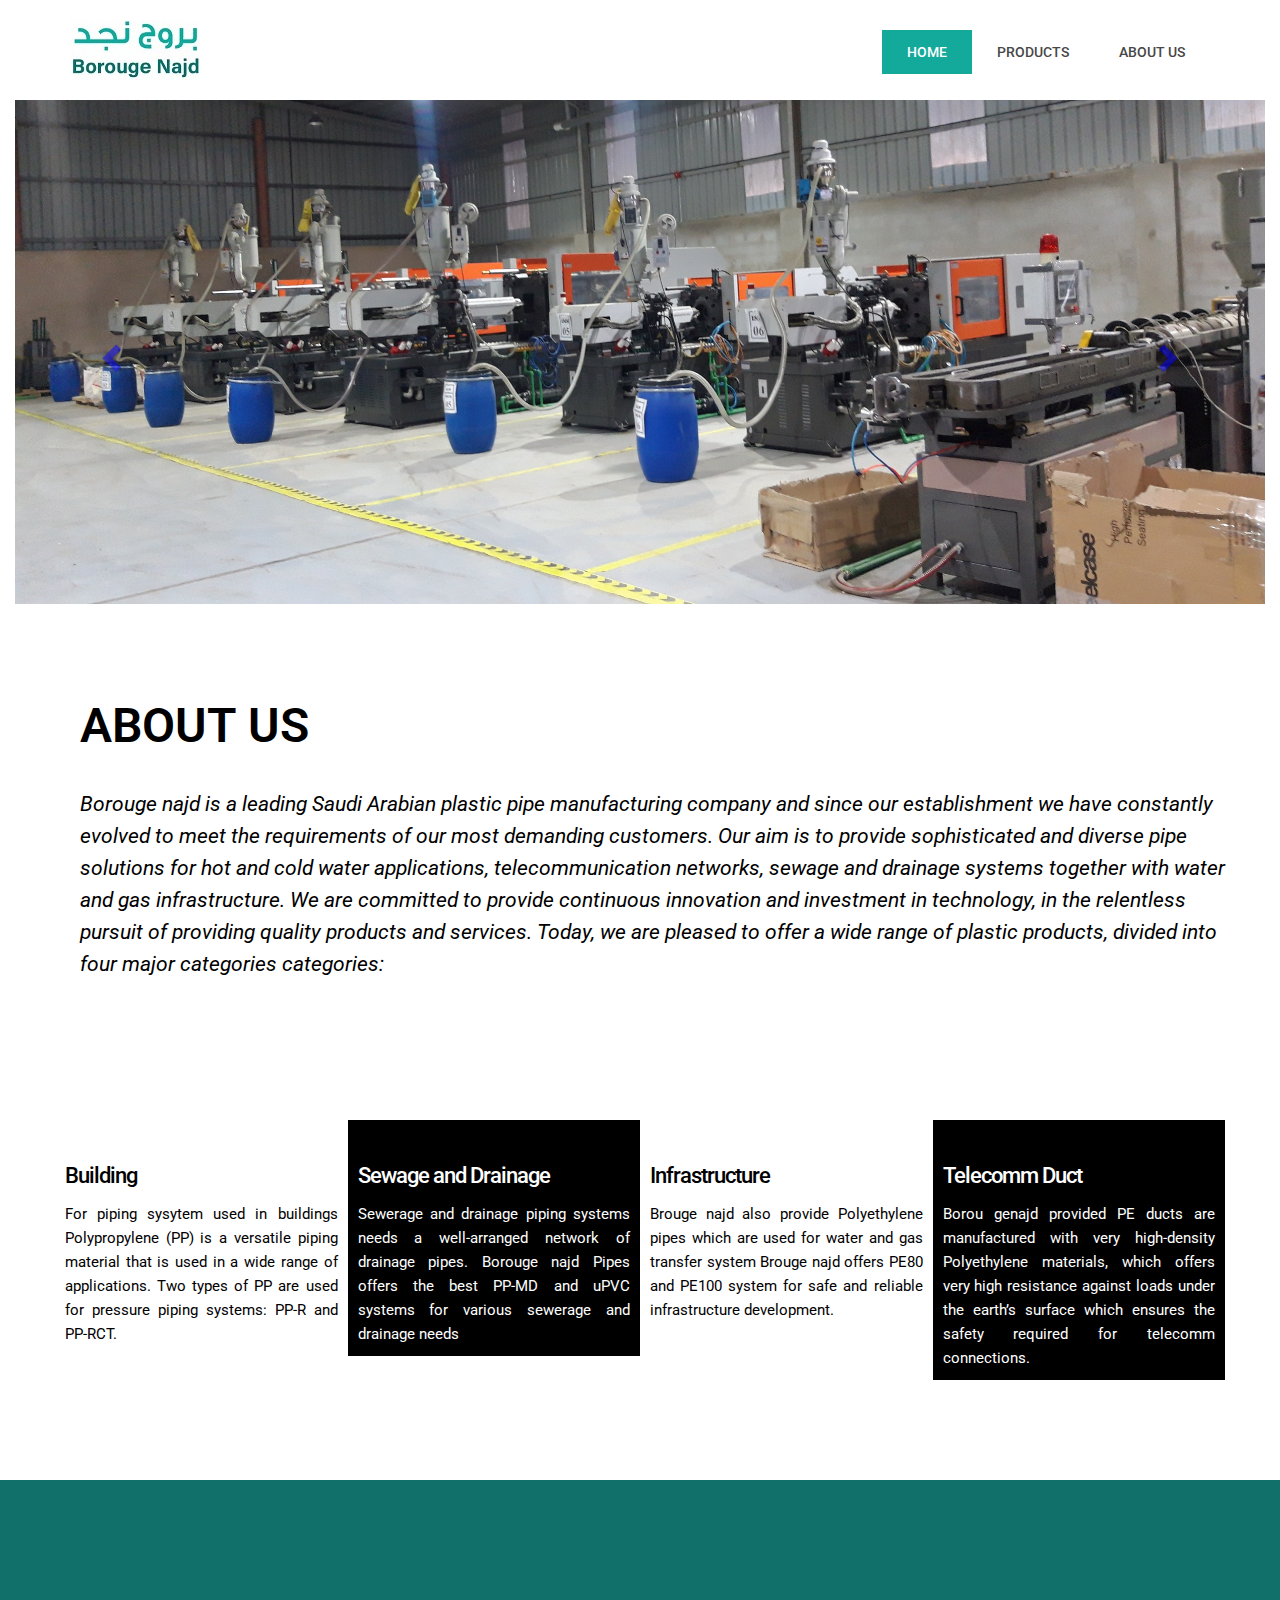
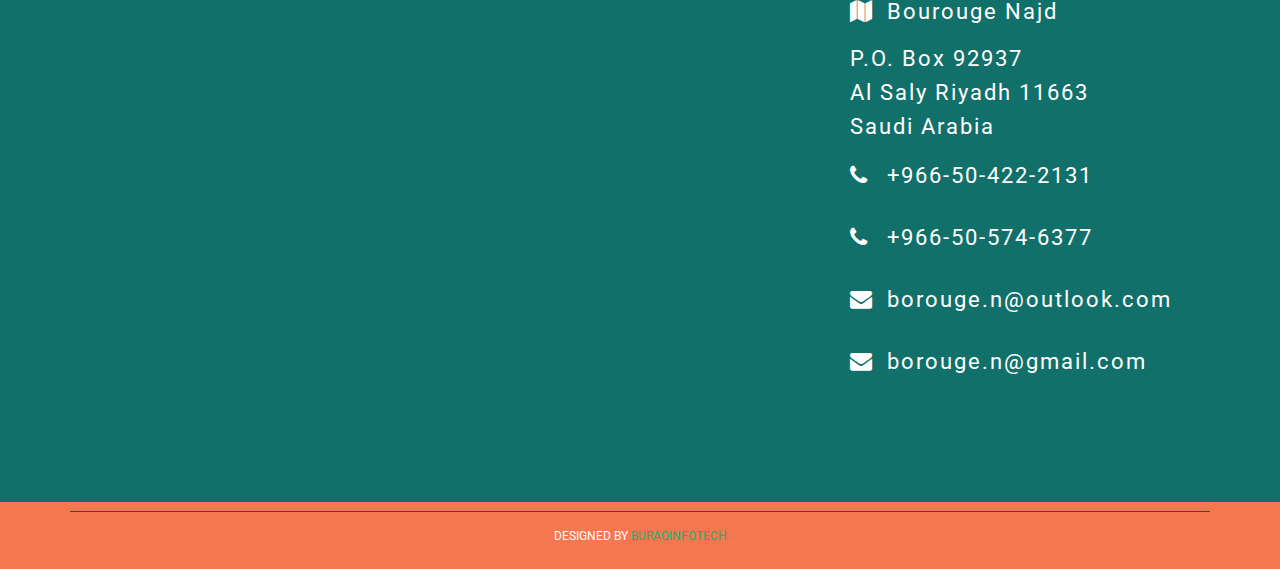
==== commit 3ba4f702: "initial release" ====
--- a/index.html
+++ b/index.html
@@ -6,9 +6,9 @@
     <meta http-equiv="X-UA-Compatible" content="IE=edge">
     <meta name="viewport" content="width=device-width, initial-scale=1">
     <!-- The above 3 meta tags *must* come first in the head; any other head content must come *after* these tags -->
-    <meta name="description" content="Flower is free physiotherapy website template that perfectly designed for therapy center, physical therapy program courses, physiotherapy clinic and physician.">
-    <meta name="keywords" content="best free website templates, html5 template, free responsive website templates,website layout,html5 website templates,template for website design, medical HTML5 templates">
-    <title>Flower | Free Physiotherapy Website Template Download</title>
+    <meta name="description" content="borougenajd">
+    <meta name="keywords" content="dr.abg">
+    <title>Borougenajd</title>
     <!-- Bootstrap -->
     <link href="css/bootstrap.min.css" rel="stylesheet">
     <!-- Google Fonts -->
@@ -27,406 +27,201 @@
  
 
 <body>
-    <div class="header-top">
-        <!-- header-top-->
-        <div class="container">
-            <div class="row">
-                <div class="col-lg-4 col-md-4 col-sm-4 col-xs-12">
-                    <span class="text-block time-block">  
-                                <span class="time-text">Mon to Sat: <strong>10am - 9pm</strong> - Sunday: <strong>Closed</strong></span>
-                    </span>
-                </div>
-                <div class="col-lg-8 col-md-8 col-sm-8  col-xs-12">
-                    <div class="top-text">
-                        <span class="text-block call-block"> 
-                               <span class="call-no">+00 (123) 456 7890</span>
-                        </span>
-                        <span class="text-block mail-block hidden-xs hidden-sm">  
-                                <span class="mail-text">info@yourdomain.com</span>
-                        </span>
-                    </div>
-                </div>
-            </div>
-        </div>
-    </div>
     <div class="header">
         <div class="container">
             <div class="row">
-                <div class="col-lg-4 col-md-4 col-sm-12 col-xs-12">
-                    <a href="#"><img src="images/logo.png" alt=""></a>
-                </div>
-                <div class="col-lg-8 col-md-4 col-sm-12 col-xs-12">
+				<div class="col-lg-4 col-md-4 col-sm-12 col-xs-12">
+					<div class="repair-icon-box">
+						<div class="icon-container">
+							<a href="#"><img src="images/logo.jpeg" alt=""></a>
+						</div>
+					</div>
+                </div>
+				<div class="col-lg-3 col-md-3 col-sm-12 col-xs-12">
+					<div class="repair-icon-box"></div>
+                </div>
+                <div class="col-lg-5 col-md-5 col-sm-12 col-xs-12">
                      <div class="navigation">
                         <div id="navigation">
                             <ul>
                                 <li class="active"><a href="index.html" title="Home">Home</a></li>
-                               
-                                <li class="has-sub"><a href="service-list.html" title="Service List">Service List</a>
-                                    <ul>
-                                        <li><a href="service-list.html" title="Service List">Service List</a></li>
-                                        <li><a href="service-detail.html" title="Service Detail">Service Detail</a></li>
-                                    </ul>
-                                </li>
-                                <li class="has-sub"><a href="blog-default.html" title="Blog">News</a>
-                                    <ul>
-                                        <li><a href="blog-default.html" title="Blog" >Blog Default</a></li>
-                                        <li><a href="blog-single.html" title="Blog Single" >Blog Single</a></li>
-                                    </ul>
-                                </li>
-                                 <li><a href="#" title="Features">Features</a></li>
-                                <li><a href="contact.html" title="Contact Us">Contact</a> </li>
-                                <li><a href="styleguide.html" title="Styleguide">styleguide</a> </li>
+                                <li><a href="products.html" title="Products">Products</a></li>
+                                <li><a href="about.html" title="Abdout Us">About us</a> </li>
                             </ul>
                         </div>
                     </div>
-
-                </div>
-            </div>
-        </div>
-    </div>
-    <div class="hero-section">
-        <div class="container">
-            <div class="row">
-                <div class="col-md-5">
-                    <h1 class="hero-title">Free Physiotherapy Website Template Download</h1>
-                    <p class="hero-text">Free physiotherapy website templates download. Template build with first mobile friendly bootstrap framework.
-                    </p>
-                    <a href="#" class="btn btn-default">Slider Button</a>
-                </div>
-            </div>
-        </div>
-    </div>
+                </div>
+            </div>
+        </div>
+    </div>
+	<div class="col-lg-12 col-md-12 col-sm-12 about-bils2">
+		<div id="myCarousel1" class="carousel slide" data-ride="carousel" data-interval="3000" data-pause="none">
+			<!-- Indicators -->
+			<!-- Wrapper for slides -->
+			<div class="carousel-inner">
+				<div class="item active">
+					<img class="center-block" src="images/hero-img.jpg" data-src="images/factory/1.jpg" alt="test1" class="img-responsive test"/>
+				</div>
+				<div class="item">
+					<img class="center-block" src="images/hero-img.jpg" data-src="images/factory/2.jpg" alt="test1" class="img-responsive test"/>
+				</div>
+				<div class="item">
+					<img class="center-block" src="images/hero-img.jpg" data-src="images/factory/3.jpg" alt="test1" class="img-responsive test"/>
+				</div>
+				<div class="item">
+					<img class="center-block" src="images/hero-img.jpg" data-src="images/factory/4.jpg" alt="test1" class="img-responsive test"/>
+				</div>
+				<div class="item">
+					<img class="center-block" src="images/hero-img.jpg" data-src="images/factory/5.jpg" alt="test1" class="img-responsive test"/>
+				</div>
+				<div class="item">
+					<img class="center-block" src="images/hero-img.jpg" data-src="images/factory/6.jpg" alt="test1" class="img-responsive test"/>
+				</div>
+			</div>
+			<!-- Left and right controls -->
+			<a class="left carousel-control" href="#myCarousel1" data-slide="prev" style="background:transparent !important">
+				<span class="glyphicon glyphicon-chevron-left" style="color:blue !important"></span>
+			</a>
+			<a class="right carousel-control" href="#myCarousel1" data-slide="next" style="background:transparent !important">
+				<span class="glyphicon glyphicon-chevron-right" style="color:blue !important"></span>
+			</a>
+		</div>
+	</div>
+    <div style="background-image: linear-gradient(rgba(255, 255, 255, 1), rgba(255, 255, 255, 1))" class="space-medium">
+        <div class="container">
     <div class="space-medium">
         <div class="container">
             <div class="row">
-                <div class="col-md-offset-2 col-md-8">
-                    <div class="mb60 text-center section-title">
-                        <!-- section title start-->
-                        <h5>Physiotherapy Services at Home</h5>
-                        <h1>Wide Range of Physical Therapy Servicee</h1>
-                        <p>Pellentesque laoreet sem nisi, eget malesuada sem aliquet sit ame ellentesque habitant morbi tristique senectus et netus et malesuada fames ac turpis egestas.</p>
-                    </div>
-                    <!-- /.section title start-->
-                </div>
-            </div>
-            <div class="row">
-                <div class="col-lg-3 col-md-3 col-sm-6 col-xs-12">
-                    <div class="service-block">
-                        <!-- service block -->
-                        <div class="service-img mb20">
-                            <!-- service img -->
-                            <a href="#"><img src="images/service-1.jpg" alt="" class="img-responsive"></a>
-                        </div>
-                        <!-- service img -->
-                        <div class="service-content">
-                            <!-- service content -->
-                            <h2><a href="#" class="title">Physiotherapy</a></h2>
-                            <p>Write your service content here and describe more in readmore btn. Ibus sapien non rhoncus congue.</p>
-                        </div>
-                        <!-- service content -->
-                    </div>
-                    <!-- /.service block -->
-                </div>
-                <div class="col-lg-3 col-md-3 col-sm-6 col-xs-12">
-                    <div class="service-block">
-                        <!-- service block -->
-                        <div class="service-img mb20">
-                            <!-- service img -->
-                            <a href="#"><img src="images/service-2.jpg" alt="" class="img-responsive"></a>
-                        </div>
-                        <!-- service img -->
-                        <div class="service-content">
-                            <!-- service content -->
-                            <h2><a href="#" class="title">Sport Injuries</a></h2>
-                            <p>Write your service content here and describe more in readmor ictum arcu ac ldunt nunc ullamcorper. </p>
-                        </div>
-                        <!-- service content -->
-                    </div>
-                    <!-- /.service block -->
-                </div>
-                <div class="col-lg-3 col-md-3 col-sm-6 col-xs-12">
-                    <div class="service-block">
-                        <!-- service block -->
-                        <div class="service-img mb20">
-                            <!-- service img -->
-                            <a href="#"><img src="images/service-3.jpg" alt="" class="img-responsive"></a>
-                        </div>
-                        <!-- service img -->
-                        <div class="service-content">
-                            <!-- service content -->
-                            <h2><a href="#" class="title">Rehabilitation</a></h2>
-                            <p>Write your service content here and describe more in readmore ons velit, a malesuada urna sodales eu.</p>
-                        </div>
-                        <!-- service content -->
-                    </div>
-                    <!-- /.service block -->
-                </div>
-                <div class="col-lg-3 col-md-3 col-sm-6 col-xs-12">
-                    <div class="service-block">
-                        <!-- service block -->
-                        <div class="service-img mb20">
-                            <!-- service img -->
-                            <a href="#"><img src="images/service-4.jpg" alt="" class="img-responsive"></a>
-                        </div>
-                        <!-- service img -->
-                        <div class="service-content">
-                            <!-- service content -->
-                            <h2><a href="#" class="title">Acupuncture</a></h2>
-                            <p>Write your service content here and describe more in readmore ongue ia malesuada urna sodales veliteu.</p>
-                        </div>
-                        <!-- service content -->
-                    </div>
-                    <!-- /.service block -->
-                </div>
-            </div>
-        </div>
-    </div>
-    <div class="space-small bg-primary">
-        <!-- call to action -->
-        <div class="container">
-            <div class="row">
-                <div class="col-lg-8 col-sm-8 col-md-8 col-xs-12">
-                    <h1 class="cta-title">Book your online appointment</h1>
-                    <p class="cta-text"> Call to action button example for booking appointment for patients.</p>
-                </div>
-                <div class="col-lg-4 col-sm-4 col-md-4 col-xs-12">
-                    <a href="#" class="btn btn-white btn-lg mt20">Call to action Button</a>
-                </div>
-            </div>
-        </div>
-    </div>
-    <!-- /.call to action -->
-    <div class="space-medium">
-        <div class="container">
-            <div class="row">
-                <div class="col-lg-offset-2 col-lg-8 col-md-offset-2 col-md-8 col-sm-12 col-xs-12">
-                    <div class="section-title mb60 text-center">
-                        <!-- section title start-->
-                        <h1>Meet Our Physiotherapist</h1>
-                        <p>Pellentesque laoreet sem nisi eget malesuada sem aliquet sit amet ellentesque habitant morbi tristique senectus et netus et malesuada fames ac turpis egestas.</p>
-                    </div>
-                    <!-- /.section title end-->
-                </div>
-            </div>
-            <div class="row">
-                <div class="col-lg-3 col-sm-3 col-sm-6 col-xs-12">
-                    <div class="team-block">
-                        <!-- team block start-->
-                        <div class="team-img"><img src="images/team-1.jpg"></div>
-                        <div class="team-content">
-                            <h2 class="team-title">Dr.Sylvia Rosas</h2>
-                            <div class="team-meta"><span class="team-designation">Consultant Physician</span></div>
-                        </div>
-                    </div>
-                    <!-- team block end -->
-                </div>
-                <div class="col-lg-3 col-sm-3 col-sm-6 col-xs-12">
-                    <div class="team-block">
-                        <!-- team block start-->
-                        <div class="team-img"><img src="images/team-2.jpg"></div>
-                        <div class="team-content">
-                            <h2 class="team-title">Dr.Ray Wilford</h2>
-                            <div class="team-meta"><span class="team-designation">Physician</span></div>
-                        </div>
-                    </div>
-                    <!-- team block end -->
-                </div>
-                <div class="col-lg-3 col-sm-3 col-sm-6 col-xs-12">
-                    <div class="team-block">
-                        <!-- team block start-->
-                        <div class="team-img"><img src="images/team-3.jpg"></div>
-                        <div class="team-content">
-                            <h2 class="team-title">Dr.Donna Handy</h2>
-                            <div class="team-meta"><span class="team-designation">Consultant Physician</span></div>
-                        </div>
-                    </div>
-                    <!-- team block end -->
-                </div>
-                <div class="col-lg-3 col-sm-3 col-sm-6 col-xs-12">
-                    <div class="team-block">
-                        <!-- team block start-->
-                        <div class="team-img"><img src="images/team-4.jpg"></div>
-                        <div class="team-content">
-                            <h2 class="team-title">Dr.Terry Cruz</h2>
-                            <div class="team-meta"><span class="team-designation">Physician</span></div>
-                        </div>
-                    </div>
-                    <!-- team block end -->
-                </div>
-            </div>
-        </div>
-    </div>
-    <div class="space-medium bg-default">
-        <div class="container">
-            <div class="row">
-                <div class="col-lg-offset-2 col-lg-8 col-md-offset-2 col-md-8 col-sm-12 col-xs-12">
-                    <div class="section-title mb60 text-center">
-                        <!-- section title start-->
-                        <h1>Our Patient’s Review</h1>
-                    </div>
-                    <!-- /.section title start-->
-                </div>
-            </div>
-            <div class="row">
-                <div class="col-lg-6 col-md-6 col-sm-6 col-xs-12">
+                <div style="background-color:#fff;padding:10px;margin-top:50px;" class="col-lg-12 col-md-12 col-sm-12 col-xs-12">
                     <div class="testimonial-block">
-                        <!-- testimonial block -->
+                        <div class="testimonial-info">
+                            <h4 class="testimonial-name"  style="color:#000;font-size:48px; margin-top:50px; margin-bottom:50px">ABOUT US</h4>
+                        </div>
                         <div class="testimonial-content">
-                            <p class="testimonial-text">“Helped with my broken knee and a nasty attack of sciatica Wouldn't go anywhere Thanks to the wonderful staff! vitae odio non luctus cum sociis natoque penatibus et magnis dis parturient montes nascetur ridiculus mus in tempor.”</p>
-                        </div>
-                        <div class="testimonial-info">
-                            <h4 class="testimonial-name">Rose Jacq</h4>
-                            <span class="testimonial-meta">34 Year</span>
-                        </div>
-                    </div>
-                    <!--/. testimonial block -->
-                </div>
-                <div class="col-lg-6 col-md-6 col-sm-6 col-xs-12">
-                    <div class="testimonial-block">
-                        <!-- testimonial block -->
-                        <div class="testimonial-content">
-                            <p class="testimonial-text">“Lorem ipsum dolor sitamet con sectetur adipiscing elitam neclis usce dignissim ex ac fermentum volutpat cras euismod natoque penatibus et magnis dis parturient montes nascetur ridiculus mus in tempor.”</p>
-                        </div>
-                        <div class="testimonial-info">
-                            <h4 class="testimonial-name">Rose Jacq</h4>
-                            <span class="testimonial-meta">34 Year</span>
-                        </div>
-                    </div>
-                    <!--/. testimonial block -->
-                </div>
-            </div>
-        </div>
-    </div>
-    <div class="space-medium">
-        <div class="container">
-            <div class="row">
-                <div class="col-lg-offset-2 col-lg-8 col-md-offset-2 col-md-8 col-sm-12 col-xs-12">
-                    <div class="section-title mb40 text-center">
-                        <!-- section title start-->
-                        <h1>Latest News &amp; Article</h1>
-                    </div>
-                    <!-- /.section title start-->
-                </div>
-            </div>
-            <div class="row">
-                <div class="col-lg-4 col-md-4 col-sm-6 col-xs-12">
-                    <div class="post-block">
-                        <!-- post block -->
-                        <div class="post-img">
-                            <a href="#"><img src="images/post-img.jpg" alt="" class="img-responsive"></a>
-                        </div>
-                        <div class="post-content">
-                            <h2><a href="#" class="title"> Free Physiotherapy Website Templates Download</a></h2>
-                            <p class="meta"> <span class="meta-date"><i class="fa fa-calendar"></i> 1 January 2017</span> <span class="meta-comment"><i class="fa fa-comments"></i><a href="#">(12) Comments</a></span> </p>
-                            <p>Fusce sed erat libasellus id orci quis ligula pretium congue idet imodo lectus velit, a malesuada urna sodales eu.</p>
-                            <a href="#" class="btn btn-default">Read More</a> </div>
-                    </div>
-                    <!-- /.post block -->
-                </div>
-                <div class="col-lg-4 col-md-4 col-sm-6 col-xs-12">
-                    <div class="post-block">
-                        <!-- post block -->
-                        <div class="post-img">
-                            <a href="#"><img src="images/post-img-1.jpg" alt="" class="img-responsive"></a>
-                        </div>
-                        <div class="post-content">
-                            <h2><a href="#" class="title"> Hospital Website Templates FREE Download</a></h2>
-                            <p class="meta"> <span class="meta-date"><i class="fa fa-calendar"></i> 1 January 2017</span> <span class="meta-comment"><i class="fa fa-comments"></i><a href="#">(12) Comments</a></span> </p>
-                            <p>Proin fringilla turpis dui, ut semper sem cursus id. Nam id massa commodo, viverra nibh a, iaculis velit.</p>
-                            <a href="#" class="btn btn-default">Read More</a> </div>
-                    </div>
-                    <!-- /.post block -->
-                </div>
-                <div class="col-lg-4 col-md-4 col-sm-6 col-xs-12">
-                    <div class="post-block">
-                        <!-- post block -->
-                        <div class="post-img">
-                            <a href="#"><img src="images/post-img-2.jpg" alt="" class="img-responsive"></a>
-                        </div>
-                        <div class="post-content">
-                            <h2><a href="#" class="title"> Free Website Templates for Physiotherapy</a></h2>
-                            <p class="meta"> <span class="meta-date"><i class="fa fa-calendar"></i> 1 January 2017</span> <span class="meta-comment"><i class="fa fa-comments"></i><a href="#">(12) Comments</a></span> </p>
-                            <p>Suspendisse quis ultrices felis. Nunc dictum justo sed libero cursus mattis. Phasellus vestibulum eleifend velit id ultricies.
-                            </p>
-                            <a href="#" class="btn btn-default">Read More</a> </div>
-                    </div>
-                    <!-- /.post block -->
-                </div>
-            </div>
-        </div>
-    </div>
-    <div class="footer">
-        <div class="container">
-            <div class="row">
-                <div class="col-lg-4 col-md-4 col-sm-6 col-xs-12">
-                    <div class="footer-widget widget-newsletter">
-                        <h2 class="widget-title">Newsletters</h2>
-                        <p>Enter your email address to receive new patient information and other useful information right to your inbox.</p>
-                        <div class="input-group">
-                            <input type="text" class="form-control" placeholder="Email Address">
-                            <span class="input-group-btn">
-                            <button class="btn btn-default" type="button">Subscribe</button>
-                           </span>
-                        </div>
-                        <!-- /input-group -->
-                    </div>
-                </div>
-                <div class="col-lg-2 col-md-3 col-sm-2 col-xs-12">
-                    <div class="footer-widget">
-                        <h2 class="widget-title">Therapies</h2>
+                            <p class="testimonial-text" style="color:#000;">Borouge najd is a leading Saudi Arabian plastic pipe manufacturing company and since our establishment we have constantly evolved to meet the requirements of our most demanding customers. 
+							Our aim is to provide sophisticated and diverse pipe solutions for hot and cold water applications, 
+							telecommunication networks, sewage and drainage systems together with water and gas infrastructure.
+							We are committed to provide continuous innovation and investment in technology, in the relentless pursuit of providing quality products and services. 
+							Today, we are pleased to offer a wide range of plastic products, divided into four major categories categories:</p>
+                        </div>
+                    </div>
+                </div>
+            </div>
+        </div>
+    </div>
+            <div class="row">
+                <div style="background-color:#fff;padding:10px;" class="col-lg-3 col-md-3 col-sm-6 col-xs-12">
+                    <div class="service-block">
+                        <!-- service block -->
+                        <div class="service-img mb20">
+                            <!-- service img -->
+                            <a href="#"><img src="images/building-pipe-1-290x230.png" alt="" class="img-responsive"></a>
+                        </div>
+                        <!-- service img -->
+                        <div class="service-content">
+                            <!-- service content -->
+                            <h2><a href="#" class="phy-title" style="color:#000;">Building</a></h2>
+                            <p class="text-justify" style="color:#000;">For piping sysytem used in buildings Polypropylene (PP) is a versatile piping material that is used in a wide range of applications. 
+							Two types of PP are used for pressure piping systems: PP-R and PP-RCT.</p>
+                        </div>
+                        <!-- service content -->
+                    </div>
+                    <!-- /.service block -->
+                </div>
+                <div style="background-color:#000;padding:10px;" class="col-lg-3 col-md-3 col-sm-6 col-xs-12">
+                    <div class="service-block">
+                        <!-- service block -->
+                        <div class="service-img mb20">
+                            <!-- service img -->
+                            <a href="#"><img src="images/sewage-drainage-1-290x230.png" alt="" class="img-responsive"></a>
+                        </div>
+                        <!-- service img -->
+                        <div class="service-content">
+                            <!-- service content -->
+                            <h2><a href="#" class="phy-title" style="color:#fff;">Sewage and Drainage</a></h2>
+                            <p class="text-justify" style="color:#fff;">Sewerage and drainage piping systems needs a well-arranged network of drainage pipes. 
+							Borouge najd Pipes offers the best PP-MD and uPVC systems for various sewerage and drainage needs</p>
+                        </div>
+                        <!-- service content -->
+                    </div>
+                    <!-- /.service block -->
+                </div>
+                <div style="background-color:#fff;padding:10px;" class="col-lg-3 col-md-3 col-sm-6 col-xs-12">
+                    <div class="service-block">
+                        <!-- service block -->
+                        <div class="service-img mb20">
+                            <!-- service img -->
+                            <a href="#"><img src="images/infrastructure-1-290x230.png" alt="" class="img-responsive"></a>
+                        </div>
+                        <!-- service img -->
+                        <div class="service-content">
+                            <!-- service content -->
+                            <h2><a href="#" class="phy-title" style="color:#000;">Infrastructure</a></h2>
+                            <p class="text-justify" style="color:#000;">Brouge najd also provide Polyethylene pipes which are used for water and gas transfer system Brouge najd offers PE80 and PE100 system for safe and reliable infrastructure development.</p>
+                        </div>
+                        <!-- service content -->
+                    </div>
+                    <!-- /.service block -->
+                </div>
+                <div style="background-color:#000;padding:10px;" class="col-lg-3 col-md-3 col-sm-6 col-xs-12">
+                    <div class="service-block">
+                        <!-- service block -->
+                        <div class="service-img mb20">
+                            <!-- service img -->
+                            <a href="#"><img src="images/telecommunication-1-290x230.png" alt="" class="img-responsive"></a>
+                        </div>
+                        <!-- service img -->
+                        <div class="service-content">
+                            <!-- service content -->
+                            <h2><a href="#" class="phy-title" style="color:#fff;">Telecomm Duct</a></h2>
+                            <p class="text-justify" style="color:#fff;">Borou genajd provided PE ducts are manufactured with very high-density Polyethylene materials, 
+							which offers very high resistance against loads under the earth’s surface which ensures the safety required for telecomm connections.</p>
+                        </div>
+                        <!-- service content -->
+                    </div>
+                    <!-- /.service block -->
+                </div>
+            </div>
+        </div>
+    </div>
+    <div style = "background-color:#11706a;" class="footer">
+        <div class="container">
+            <div class="row">
+				<div class="col-lg-8 col-md-8 col-sm-12 col-xs-12">
+					<div class="footer-widget footer-social">
+						<div class="map-responsive">
+							<iframe src="https://maps.google.com/maps?q=Borouge+Najd+Plastic&t=&z=17&ie=UTF8&iwloc=&output=embed" width="600" height="450" frameborder="0" style="border:0" allowfullscreen></iframe>
+						</div>
+					</div>
+				</div>
+                <div class="col-lg-4 col-md-4 col-sm-12 col-xs-12">
+                    <div class="footer-widget footer-social">
                         <ul class="listnone">
-                            <li><a href="#">Massage Therapy  </a></li>
-                            <li><a href="#">Physiotherapy</a></li>
-                            <li><a href="#">Geriatric</a></li>
-                            <li><a href="#">Rehabilition</a></li>
-                            <li><a href="#">Diagnostics</a></li>
-                            <li><a href="#">Acunpuncture</a></li>
+                            <li><a href="#" class="widget-title"> <i class="fa fa-map widget-title"></i> Bourouge Najd </a></li>
+                            <li><a href="#" class="widget-title"> P.O. Box 92937 </a></li>
+                            <li><a href="#" class="widget-title"> Al Saly Riyadh 11663 </a></li>
+                            <li><a href="#" class="widget-title"> Saudi Arabia</a></li>
+                            <li><a href="#" class="widget-title"><i class="fa fa-phone widget-title"></i> +966-50-422-2131</a></li>
+                            <li><a href="#" class="widget-title"><i class="fa fa-phone widget-title"></i> +966-50-574-6377</a></li>
+                            <li><a href="#" class="widget-title"><i class="fa fa-envelope widget-title"></i> borouge.n@outlook.com</a></li>
+                            <li><a href="#" class="widget-title"><i class="fa fa-envelope widget-title"></i> borouge.n@gmail.com</a></li>
                         </ul>
                     </div>
                 </div>
-                <div class="col-lg-2 col-md-2 col-sm-2 col-xs-12">
-                    <div class="footer-widget footer-social">
-                        <h2 class="widget-title">Social Feed</h2>
-                        <ul class="listnone">
-                            <li><a href="#"> <i class="fa fa-facebook"></i> Facebook  </a></li>
-                            <li><a href="#"><i class="fa fa-twitter"></i> Twitter</a></li>
-                            <li><a href="#"><i class="fa fa-google-plus"></i> Google Plus</a></li>
-                            <li><a href="#"><i class="fa fa-linkedin"></i> Linked In</a></li>
-                            <li><a href="#"> <i class="fa fa-youtube"></i>Youtube</a></li>
-                           
-                        </ul>
-                    </div>
-                </div>
-                <div class="col-lg-4 col-md-2 col-sm-2 col-xs-12">
-                    <div class="footer-widget footer-social">
-                        <h2 class="widget-title">Clinic Address</h2>
-                        <ul class="listnone contact">
-                            <li><i class="fa fa-map-marker"></i> 4958 Norman Street Los Angeles, CA 90042
-                            </li>
-                            <li><i class="fa fa-phone"></i> +00 (800) 123-4567</li>
-                            <li><i class="fa fa-fax"></i> +00 (123) 456 7890</li>
-                            <li><i class="fa fa-envelope-o"></i> info@gastrology.com</li>
-                        </ul>
-                    </div>
-                </div>
-
-
-            </div>
-        </div>
-
-
+            </div>
+        </div>
     </div>
      <div class="tiny-footer">
-        <div class="container">
-          <div class="row">
-            <div class="col-lg-12 col-md-12 col-sm-12 col-xs-12">
-                <div class="copyright-content">
-                 Shared by <i class="fa fa-love"></i><a href="https://bootstrapthemes.co">BootstrapThemes</a>
-                </div>
-              </div>
-            </div>
-          </div>
-        </div>
+		<div class="container">
+			<div class="row">
+				<div class="col-lg-12 col-md-12 col-sm-12 col-xs-12">
+					<div class="copyright-content">
+						Designed by <i class="fa fa-love"></i><a href="https://buraqinfotech.in">Buraqinfotech</a>
+					</div>
+				</div>
+			</div>
+         </div>
+	</div>
     <!-- jQuery (necessary for Bootstrap's JavaScript plugins) -->
     <script src="js/jquery.min.js"></script>
     <!-- Include all compiled plugins (below), or include individual files as needed -->
@@ -439,3 +234,15 @@
 </body>
 
 </html>
+<!-- js for image -->
+<script>
+	function init() {
+	var imgDefer = document.getElementsByTagName('img');
+	for (var i=0; i<imgDefer.length; i++) {
+		if(imgDefer[i].getAttribute('data-src')) {
+			imgDefer[i].setAttribute('src',imgDefer[i].getAttribute('data-src'));
+		} 
+	}
+}
+window.onload = init;
+</script> 
--- a/css/style.css
+++ b/css/style.css
@@ -1,65 +1,3 @@
-@charset "UTF-8";
-
-/* CSS Document */
-
-/*------------------------------------------------------------------
-
-Template Name:      Free Physiotherapy Website Template Download
-Version:            1.0.0
-Created Date:       30/03/2017 
-Author:             Jitu Chauhan 
-
-------------------------------------------------------------------
-[CSS Table of contents]
-
-1.  Body / Typography 
-2.  Form Elements
-3.  Buttons
-4.  General / Elements
-        4.1 Section space
-        4.2 Margin space
-        4.3 Padding space
-        4.4 Background color
-        4.5 Features
-        4.7 Call to actions
-        4.8 Img hover effect
-        4.9 Icon
-        -----------------------
-5. Header / Navigations
-        5.1 Header Regular
-        5.2 Header Transparent
-        5.3 Navigation Regular
-        5.4 Page Header
-
-        -----------------------
-6. Slider
-        6.1 Slider
-        -----------------------
-7. Content
-8. Footers
-9. Pages
-    9.1  Service
-    9.2  Service Single / sidebar with sidenav
-    9.3  Testimonial
-    9.4  Contact us
-    9.5  Styleguide
-    ------------------------------------
-10.Blog
-    10.1 Blog Default
-    10.2 Blog Single
-    ------------------------------------
-11.Sidebar
-    11.1 Widget
-    ------------------------------------
-
-13. Media Queries
-
-------------------------------------------------------------------*/
-
-/*-----------------------------------
-    1. Body / Typography 
------------------------------------*/
-
 body { -webkit-font-smoothing: antialiased; text-rendering: optimizeLegibility; font-size: 15px; background-color: #fff; color: #6f6f6f; font-family: 'Roboto', sans-serif; line-height: 24px; }
 h1, h2, h3, h4, h5, h6 { margin: 0; padding: 0; margin-bottom: 10px; color: #3c3c3c; font-weight: 400; font-family: 'Roboto', sans-serif; }
 h1 { font-size: 30px; line-height: 42px; }
@@ -272,6 +210,7 @@
 ----------------------------------*/
 .cta-block { }
 .cta-title { font-size: 32px; font-weight: 700; letter-spacing: -1px; color: #fff; margin-bottom: 10px; }
+.phy-title { font-size: 22px; font-weight: 500; letter-spacing: -1px; color: #0eb769; margin-bottom: 10px; }
 .cta-text { font-size: 18px; color: #a2fed4; }
 .cta-content { }
 .cta-call, .cta-mail { }
@@ -346,25 +285,12 @@
 #navigation.align-center ul ul { text-align: left; }
 #navigation.align-right > ul > li { float: right; }
 #navigation > ul > li > a { padding: 15px 25px; font-size: 14px; color: #474747; text-decoration: none; font-weight: 500; text-transform: uppercase; }
-#navigation > ul > li:hover > a { color: #ffffff; background-color: #0eb769; }
+#navigation > ul > li:hover > a { color: #ffffff; background-color: #13AA9B; }
 #navigation > ul > li.has-sub > a { padding-right: 32px; }
-
-/*#navigation > ul > li.has-sub > a:after {
- position: absolute;
- top: 22px;
- right: 11px;
- width: 8px;
- height: 2px;
- display: block;
- background: #dddddd;
- content: '';
-}*/
+#navigation > ul > li.active > a { color: #ffffff; background-color: #13AA9B; }
+
 #navigation > ul > li.has-sub > a:before { position: absolute; right: 14px; font-family: FontAwesome; content: "\f107"; -webkit-transition: all .25s ease; -moz-transition: all .25s ease; -ms-transition: all .25s ease; -o-transition: all .25s ease; transition: all .25s ease; }
 
-/*#navigation > ul > li.has-sub:hover > a:before {
- top: 23px;
- height: 0;
-}*/
 #navigation ul ul { position: absolute; left: -9999px; }
 #navigation.align-right ul ul { text-align: right; }
 #navigation ul ul li { height: 0; -webkit-transition: all .25s ease; -moz-transition: all .25s ease; -ms-transition: all .25s ease; -o-transition: all .25s ease; transition: all .25s ease; }
@@ -413,7 +339,7 @@
 /*----------------------------------------------
     5.4 Page Header
 ----------------------------------------------*/
-.page-header { background: linear-gradient(rgba(36, 39, 38, 0.5), rgba(36, 39, 38, 0.5)), rgba(36, 39, 38, 0.5) url(../images/page-header.jpg) no-repeat center; background-size: cover; margin: 0; border-bottom: none; padding-bottom: 0px; }
+.page-header { background: linear-gradient(rgba(36, 39, 38, 0.5), rgba(36, 39, 38, 0.5)), rgba(36, 39, 38, 0.5) url(../images/contact-us.jpg) no-repeat center; background-size: cover; margin: 0; border-bottom: none; padding-bottom: 0px; }
 .page-caption { padding: 90px 0px; position: relative; z-index: 1; color: #fff; }
 .page-title { color: #fff; text-align: left; font-size: 40px; font-weight: 400; letter-spacing: -1px; }
 .breadcrumb { }
@@ -436,7 +362,7 @@
 -------------------------------------*/
 .footer { background-color: #262928; padding-top: 100px; padding-bottom: 100px; }
 .footer-widget p { color: #676f6c; }
-.footer-widget .widget-title { color: #fff; font-weight: 600; letter-spacing: -1px; border-bottom: 1px solid #424544; padding-bottom: 20px; margin-bottom: 30px; }
+.footer-widget .widget-title { color: #fff; font-weight: 400; font-size:22px; letter-spacing: 2px;  padding-top: 10px; margin-top: 10px; }
 .footer-widget { }
 .footer-widget ul { }
 .footer-widget li { }
@@ -454,8 +380,8 @@
 .widget-newsletter button { height: 48px; }
 
 /*-------------- tiny footer ------------*/
-.tiny-footer { background-color: #262928; padding-top: 9px; padding-bottom: 9px; font-size: 12px; color: #56575e; text-align: left; text-transform: uppercase; text-align: center; }
-.copyright-content { border-top: 1px solid #424544; padding: 12px; color: #676f6c; }
+.tiny-footer { background-color: #F3774F; padding-top: 9px; padding-bottom: 9px; font-size: 12px; color: #fff; text-align: left; text-transform: uppercase; text-align: center; }
+.copyright-content { border-top: 1px solid #424544; padding: 12px; color: #fff; }
 
 /*-----------------------------------
 9. Pages 
@@ -714,6 +640,12 @@
 .box-secondary-color { background-color: #6f6f6f; height: 160px; width: 160px; }
 .box-bg-color { background-color: #effef7; height: 160px; width: 160px; }
 
+.map-responsive{
+    overflow:hidden;
+    padding-bottom:56.25%;
+    position:relative;
+    height:0;
+}
 /*-------------------------------- 
     Media Query 
 --------------------------------*/
